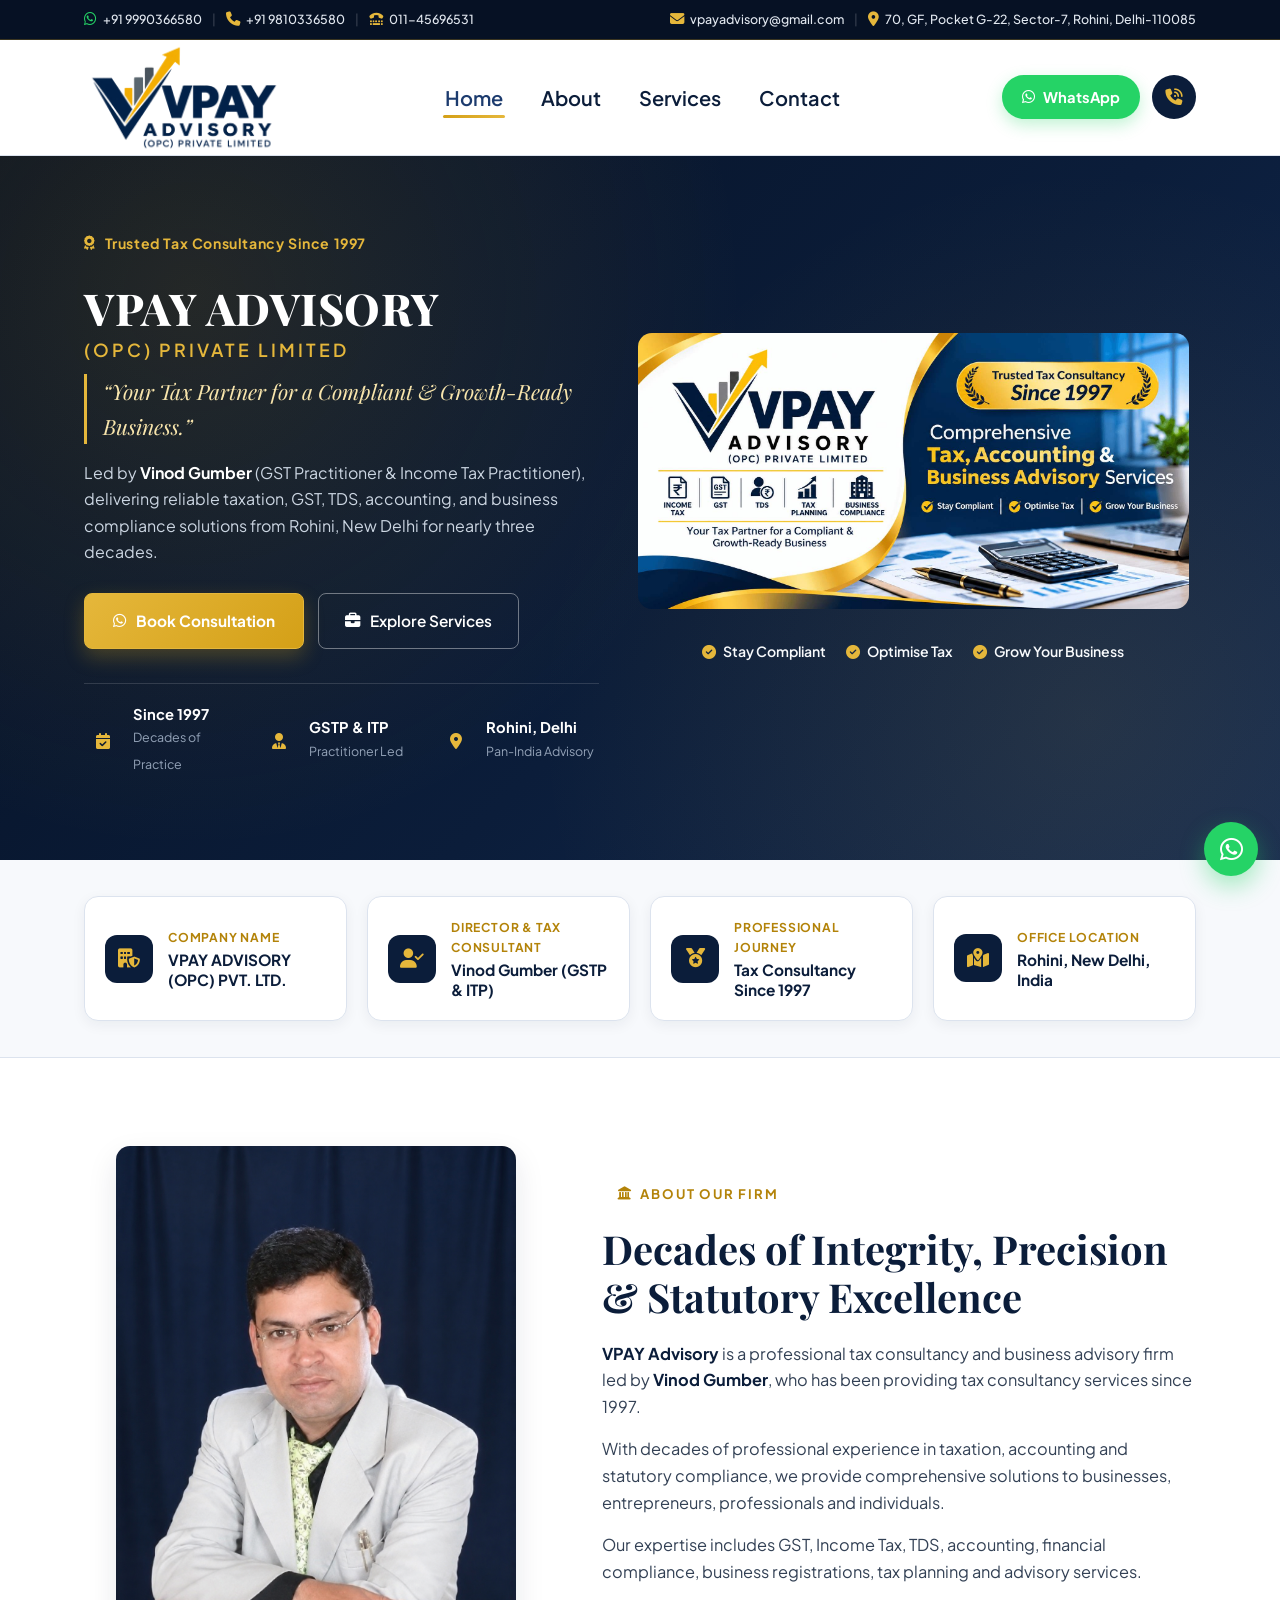
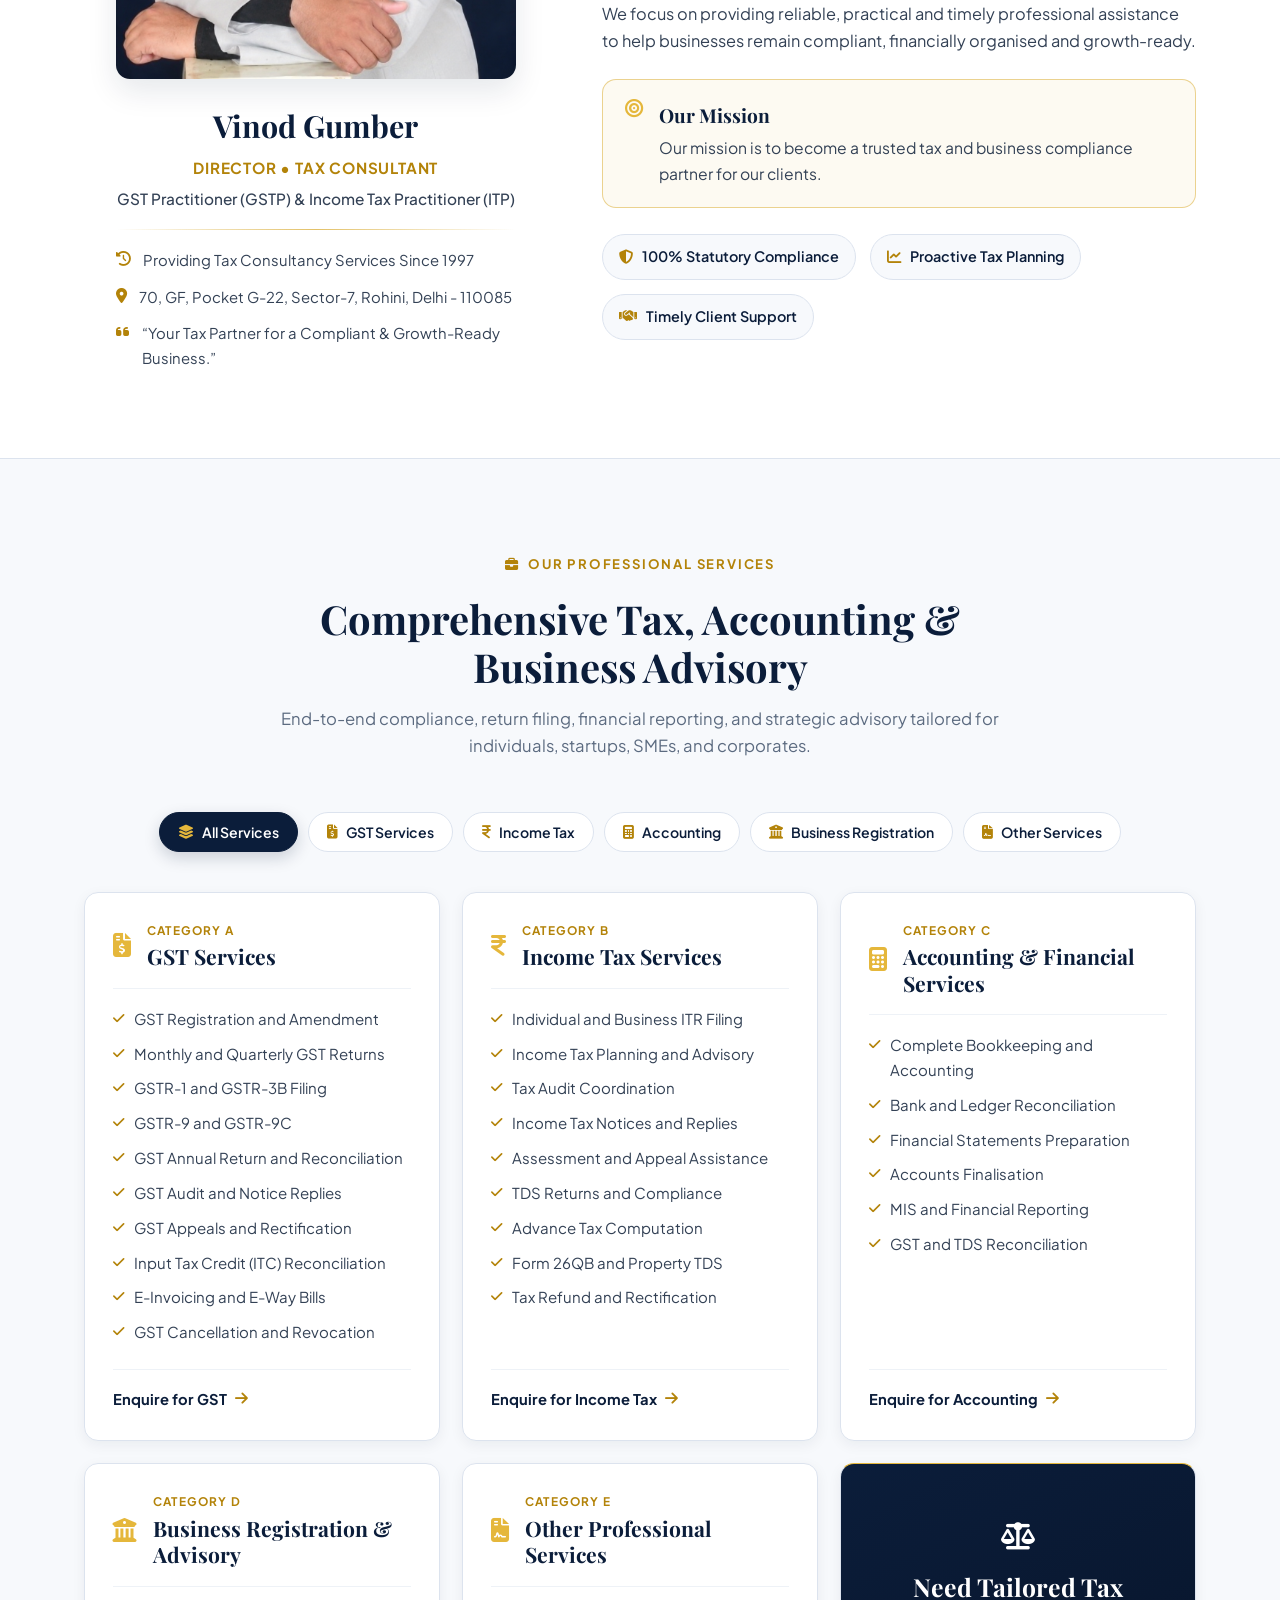
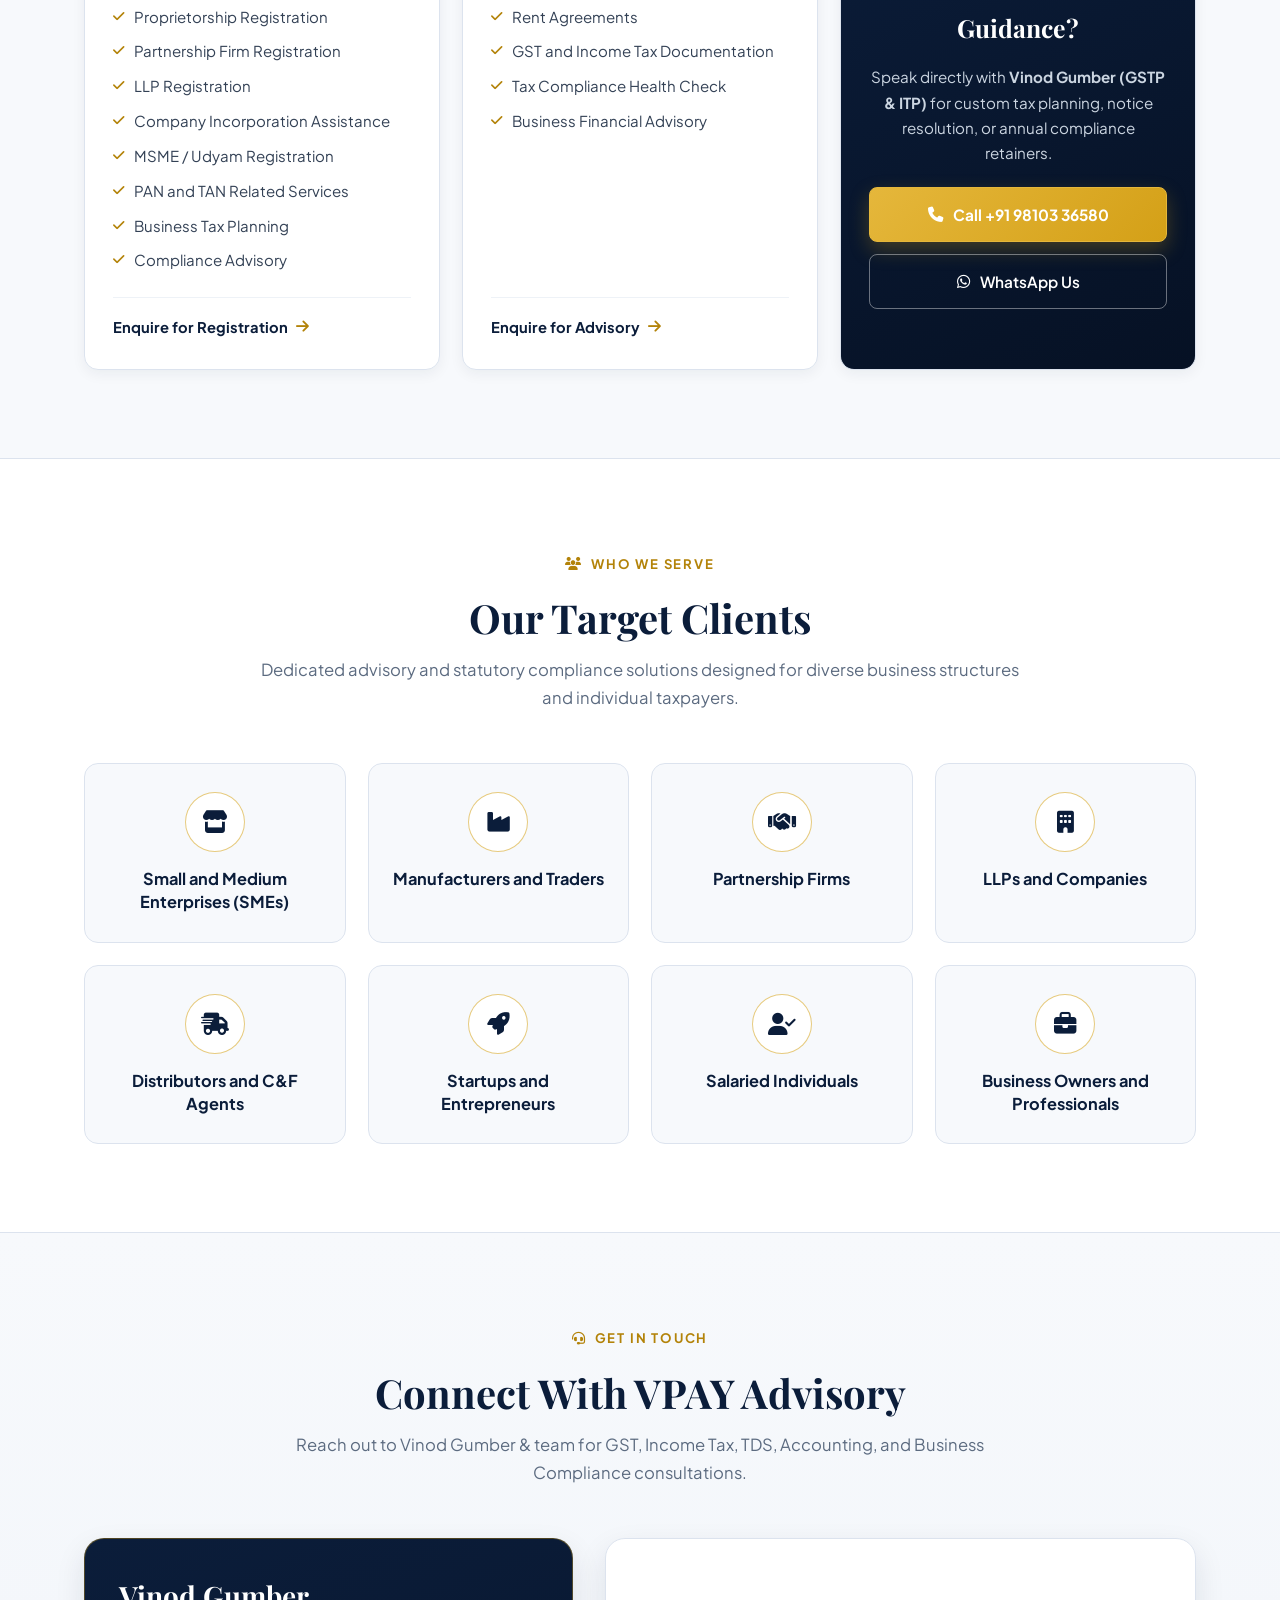
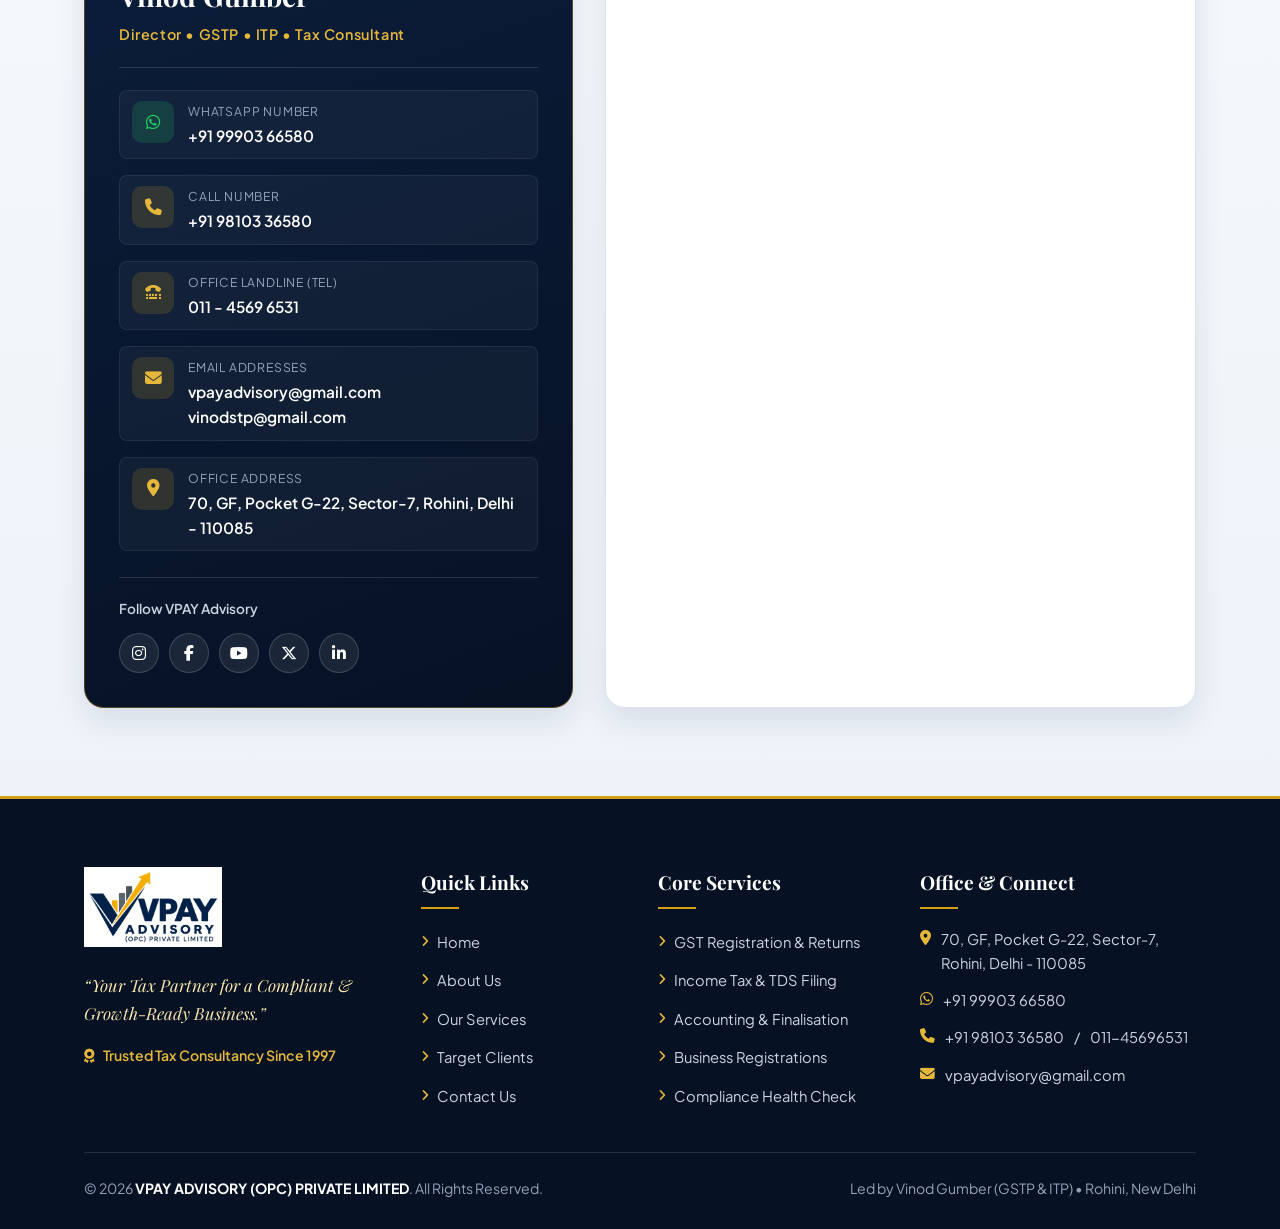
==== index.html @ 795fad79 "first commit" ====
<!DOCTYPE html>
<html lang="en">
<head>
    <meta charset="UTF-8">
    <meta name="viewport" content="width=device-width, initial-scale=1.0">
    <meta name="description" content="VPAY Advisory (OPC) Private Limited - Trusted Tax Consultancy Since 1997. Led by Vinod Gumber (GSTP & ITP) in Rohini, New Delhi. GST, Income Tax, TDS, Accounting & Business Advisory.">
    <title>VPAY Advisory (OPC) Private Limited | Trusted Tax Consultancy Since 1997</title>

    <!-- Google Fonts: Playfair Display (Classic Serif Headings) & Plus Jakarta Sans (Clean Corporate Body) -->
    <link rel="preconnect" href="https://fonts.googleapis.com">
    <link rel="preconnect" href="https://fonts.gstatic.com" crossorigin>
    <link href="https://fonts.googleapis.com/css2?family=Playfair+Display:ital,wght@0,600;0,700;0,800;1,600&family=Plus+Jakarta+Sans:wght@400;500;600;700;800&display=swap" rel="stylesheet">

    <!-- Font Awesome Icons -->
    <link rel="stylesheet" href="https://cdnjs.cloudflare.com/ajax/libs/font-awesome/6.5.2/css/all.min.css" crossorigin="anonymous" referrerpolicy="no-referrer" />

    <!-- Animate.css -->
    <link rel="stylesheet" href="https://cdnjs.cloudflare.com/ajax/libs/animate.css/4.1.1/animate.min.css" />

    <!-- Project Stylesheets -->
    <link rel="stylesheet" href="style/style.css">
    <link rel="stylesheet" href="style/responsive.css">
</head>
<body>

    <!-- ================= TOPBAR ================= -->
    <div class="topbar" id="top">
        <div class="container topbar-inner">
            <div class="topbar-left">
                <a href="https://wa.me/919990366580" target="_blank" rel="noopener noreferrer" class="topbar-link" title="WhatsApp Us">
                    <i class="fa-brands fa-whatsapp"></i>
                    <span>+91 9990366580</span>
                </a>
                <span class="topbar-sep">|</span>
                <a href="tel:+919810336580" class="topbar-link" title="Call Mobile">
                    <i class="fa-solid fa-phone"></i>
                    <span>+91 9810336580</span>
                </a>
                <span class="topbar-sep">|</span>
                <a href="tel:01145696531" class="topbar-link" title="Call Office Landline">
                    <i class="fa-solid fa-tty"></i>
                    <span>011-45696531</span>
                </a>
            </div>

            <div class="topbar-right">
                <a href="mailto:vpayadvisory@gmail.com" class="topbar-link" title="Email VPAY Advisory">
                    <i class="fa-solid fa-envelope"></i>
                    <span>vpayadvisory@gmail.com</span>
                </a>
                <span class="topbar-sep">|</span>
                <a href="mailto:vinodstp@gmail.com" class="topbar-link topbar-email-alt" title="Email Vinod Gumber">
                    <i class="fa-regular fa-envelope"></i>
                    <span>vinodstp@gmail.com</span>
                </a>
                <span class="topbar-sep topbar-loc-sep">|</span>
                <a href="https://maps.app.goo.gl/ZeMpQtfTUURZ7Gvc9" target="_blank" rel="noopener noreferrer" class="topbar-link topbar-location" title="View Office Location on Google Maps">
                    <i class="fa-solid fa-location-dot"></i>
                    <span>70, GF, Pocket G-22, Sector-7, Rohini, Delhi-110085</span>
                </a>
            </div>
        </div>
    </div>

    <!-- ================= NAVBAR ================= -->
    <header class="navbar-wrapper" id="navbar">
        <div class="container navbar-inner">
            <a href="index.html" class="brand-logo" aria-label="VPAY Advisory Home">
                <img src="assets/vpay-logo.png" alt="VPAY Advisory (OPC) Private Limited Logo">
            </a>

            <nav class="nav-menu" id="navMenu" aria-label="Primary Navigation">
                <ul class="nav-links">
                    <li><a href="index.html" class="nav-link active">Home</a></li>
                    <li><a href="about.html" class="nav-link">About</a></li>
                    <li><a href="services.html" class="nav-link">Services</a></li>
                    <li><a href="contact.html" class="nav-link">Contact</a></li>
                </ul>
                <div class="nav-mobile-actions">
                    <a href="https://wa.me/919990366580" target="_blank" rel="noopener noreferrer" class="btn-whatsapp">
                        <i class="fa-brands fa-whatsapp"></i>
                        <span>WhatsApp</span>
                    </a>
                    <a href="tel:+919810336580" class="btn-call-icon" aria-label="Call +91 9810336580" title="Call +91 9810336580">
                        <i class="fa-solid fa-phone-volume"></i>
                    </a>
                </div>
            </nav>

            <div class="nav-actions">
                <a href="https://wa.me/919990366580" target="_blank" rel="noopener noreferrer" class="btn-whatsapp">
                    <i class="fa-brands fa-whatsapp"></i>
                    <span>WhatsApp</span>
                </a>
                <a href="tel:+919810336580" class="btn-call-icon" aria-label="Call +91 9810336580" title="Call +91 9810336580">
                    <i class="fa-solid fa-phone-volume"></i>
                </a>
                <button class="hamburger" id="hamburgerBtn" aria-label="Toggle Menu" aria-expanded="false">
                    <i class="fa-solid fa-bars"></i>
                </button>
            </div>
        </div>
    </header>

    <main>
        <!-- ================= HERO & BANNER SECTION ================= -->
        <section class="hero-section" id="home">
            <div class="hero-bg-pattern"></div>
            <div class="container">
                <div class="hero-grid">
                    <div class="hero-content">
                        <div class="hero-badge animate__animated animate__fadeInUp">
                            <i class="fa-solid fa-award"></i>
                            <span>Trusted Tax Consultancy Since 1997</span>
                        </div>

                        <h1 class="hero-title animate__animated animate__fadeInUp">
                            VPAY ADVISORY
                            <span class="hero-subtitle-legal">(OPC) PRIVATE LIMITED</span>
                        </h1>

                        <p class="hero-tagline animate__animated animate__fadeInUp">
                            “Your Tax Partner for a Compliant &amp; Growth-Ready Business.”
                        </p>

                        <p class="hero-lead animate__animated animate__fadeInUp">
                            Led by <strong>Vinod Gumber</strong> (GST Practitioner &amp; Income Tax Practitioner), delivering reliable taxation, GST, TDS, accounting, and business compliance solutions from Rohini, New Delhi for nearly three decades.
                        </p>

                        <div class="hero-cta-group animate__animated animate__fadeInUp">
                            <a href="https://wa.me/919990366580?text=Hello%20VPAY%20Advisory,%20I%20would%20like%20a%20tax%20consultation." target="_blank" rel="noopener noreferrer" class="btn-primary-gold">
                                <i class="fa-brands fa-whatsapp"></i>
                                <span>Book Consultation</span>
                            </a>
                            <a href="#services" class="btn-outline-light">
                                <i class="fa-solid fa-briefcase"></i>
                                <span>Explore Services</span>
                            </a>
                        </div>

                        <div class="hero-highlights animate__animated animate__fadeInUp">
                            <div class="hero-highlight-item">
                                <i class="fa-solid fa-calendar-check"></i>
                                <div>
                                    <strong>Since 1997</strong>
                                    <span>Decades of Practice</span>
                                </div>
                            </div>
                            <div class="hero-highlight-item">
                                <i class="fa-solid fa-user-tie"></i>
                                <div>
                                    <strong>GSTP &amp; ITP</strong>
                                    <span>Practitioner Led</span>
                                </div>
                            </div>
                            <div class="hero-highlight-item">
                                <i class="fa-solid fa-location-dot"></i>
                                <div>
                                    <strong>Rohini, Delhi</strong>
                                    <span>Pan-India Advisory</span>
                                </div>
                            </div>
                        </div>
                    </div>

                    <div class="hero-banner-wrap animate__animated animate__fadeInUp">
                        <div class="banner-frame">
                            <img src="assets/vpay-banner.jpg" alt="VPAY Advisory (OPC) Private Limited - Trusted Tax Consultancy Since 1997 Banner" class="banner-img">
                        </div>
                        <div class="banner-caption-strip">
                            <span><i class="fa-solid fa-circle-check"></i> Stay Compliant</span>
                            <span><i class="fa-solid fa-circle-check"></i> Optimise Tax</span>
                            <span><i class="fa-solid fa-circle-check"></i> Grow Your Business</span>
                        </div>
                    </div>
                </div>
            </div>
        </section>

        <!-- ================= COMPANY PROFILE & TRUST STRIP ================= -->
        <section class="profile-strip-section">
            <div class="container">
                <div class="profile-strip-grid">
                    <div class="profile-stat-card animate__animated animate__fadeInUp">
                        <div class="stat-icon"><i class="fa-solid fa-building-shield"></i></div>
                        <div class="stat-info">
                            <span class="stat-label">Company Name</span>
                            <h3>VPAY ADVISORY (OPC) PVT. LTD.</h3>
                        </div>
                    </div>

                    <div class="profile-stat-card animate__animated animate__fadeInUp">
                        <div class="stat-icon"><i class="fa-solid fa-user-check"></i></div>
                        <div class="stat-info">
                            <span class="stat-label">Director &amp; Tax Consultant</span>
                            <h3>Vinod Gumber (GSTP &amp; ITP)</h3>
                        </div>
                    </div>

                    <div class="profile-stat-card animate__animated animate__fadeInUp">
                        <div class="stat-icon"><i class="fa-solid fa-medal"></i></div>
                        <div class="stat-info">
                            <span class="stat-label">Professional Journey</span>
                            <h3>Tax Consultancy Since 1997</h3>
                        </div>
                    </div>

                    <div class="profile-stat-card animate__animated animate__fadeInUp">
                        <div class="stat-icon"><i class="fa-solid fa-map-location-dot"></i></div>
                        <div class="stat-info">
                            <span class="stat-label">Office Location</span>
                            <h3>Rohini, New Delhi, India</h3>
                        </div>
                    </div>
                </div>
            </div>
        </section>

        <!-- ================= ABOUT US SECTION ================= -->
        <section class="about-section section-padding" id="about">
            <div class="container">
                <div class="about-grid">
                    <div class="about-visual-col">
                        <div class="director-showcase animate__animated animate__fadeInUp">
                            <div class="director-photo-wrap">
                                <img src="assets/ca.png" alt="Vinod Gumber - Director, GSTP &amp; ITP, VPAY Advisory" class="director-photo">
                            </div>

                            <div class="director-info-below">
                               
                                <h3>Vinod Gumber</h3>
                                <p class="director-role">Director &bull; Tax Consultant</p>
                                <p class="director-credentials">
                                    GST Practitioner (GSTP) &amp; Income Tax Practitioner (ITP)
                                </p>

                                <div class="director-divider"></div>

                                <ul class="director-meta-list">
                                    <li>
                                        <i class="fa-solid fa-clock-rotate-left"></i>
                                        <span>Providing Tax Consultancy Services Since 1997</span>
                                    </li>
                                    <li>
                                        <i class="fa-solid fa-location-dot"></i>
                                        <span>70, GF, Pocket G-22, Sector-7, Rohini, Delhi - 110085</span>
                                    </li>
                                    <li>
                                        <i class="fa-solid fa-quote-left"></i>
                                        <span>“Your Tax Partner for a Compliant &amp; Growth-Ready Business.”</span>
                                    </li>
                                </ul>
                            </div>
                        </div>
                    </div>

                    <div class="about-content-col">
                        <span class="section-eyebrow animate__animated animate__fadeInUp">
                            <i class="fa-solid fa-landmark"></i> About Our Firm
                        </span>
                        <h2 class="section-title animate__animated animate__fadeInUp">
                            Decades of Integrity, Precision &amp; Statutory Excellence
                        </h2>

                        <p class="about-paragraph animate__animated animate__fadeInUp">
                            <strong>VPAY Advisory</strong> is a professional tax consultancy and business advisory firm led by <strong>Vinod Gumber</strong>, who has been providing tax consultancy services since 1997.
                        </p>
                        <p class="about-paragraph animate__animated animate__fadeInUp">
                            With decades of professional experience in taxation, accounting and statutory compliance, we provide comprehensive solutions to businesses, entrepreneurs, professionals and individuals.
                        </p>
                        <p class="about-paragraph animate__animated animate__fadeInUp">
                            Our expertise includes GST, Income Tax, TDS, accounting, financial compliance, business registrations, tax planning and advisory services.
                        </p>
                        <p class="about-paragraph animate__animated animate__fadeInUp">
                            We focus on providing reliable, practical and timely professional assistance to help businesses remain compliant, financially organised and growth-ready.
                        </p>

                        <div class="mission-box animate__animated animate__fadeInUp">
                            <div class="mission-icon">
                                <i class="fa-solid fa-bullseye"></i>
                            </div>
                            <div>
                                <h4>Our Mission</h4>
                                <p>Our mission is to become a trusted tax and business compliance partner for our clients.</p>
                            </div>
                        </div>

                        <div class="about-pillars">
                            <div class="pillar-item animate__animated animate__fadeInUp">
                                <i class="fa-solid fa-shield-halved"></i>
                                <span>100% Statutory Compliance</span>
                            </div>
                            <div class="pillar-item animate__animated animate__fadeInUp">
                                <i class="fa-solid fa-chart-line"></i>
                                <span>Proactive Tax Planning</span>
                            </div>
                            <div class="pillar-item animate__animated animate__fadeInUp">
                                <i class="fa-solid fa-handshake"></i>
                                <span>Timely Client Support</span>
                            </div>
                        </div>
                    </div>
                </div>
            </div>
        </section>

        <!-- ================= SERVICES SECTION ================= -->
        <section class="services-section section-padding" id="services">
            <div class="container">
                <div class="section-header text-center">
                    <span class="section-eyebrow animate__animated animate__fadeInUp">
                        <i class="fa-solid fa-briefcase"></i> Our Professional Services
                    </span>
                    <h2 class="section-title animate__animated animate__fadeInUp">
                        Comprehensive Tax, Accounting &amp; Business Advisory
                    </h2>
                    <p class="section-desc animate__animated animate__fadeInUp">
                        End-to-end compliance, return filing, financial reporting, and strategic advisory tailored for individuals, startups, SMEs, and corporates.
                    </p>
                </div>

                <!-- Interactive Filter Tabs -->
                <div class="service-filters animate__animated animate__fadeInUp" role="tablist" aria-label="Filter Services">
                    <button class="filter-btn active" data-filter="all" type="button">
                        <i class="fa-solid fa-layer-group"></i> All Services
                    </button>
                    <button class="filter-btn" data-filter="gst" type="button">
                        <i class="fa-solid fa-file-invoice-dollar"></i> GST Services
                    </button>
                    <button class="filter-btn" data-filter="income-tax" type="button">
                        <i class="fa-solid fa-indian-rupee-sign"></i> Income Tax
                    </button>
                    <button class="filter-btn" data-filter="accounting" type="button">
                        <i class="fa-solid fa-calculator"></i> Accounting
                    </button>
                    <button class="filter-btn" data-filter="registration" type="button">
                        <i class="fa-solid fa-building-columns"></i> Business Registration
                    </button>
                    <button class="filter-btn" data-filter="other" type="button">
                        <i class="fa-solid fa-file-contract"></i> Other Services
                    </button>
                </div>

                <div class="services-grid">
                    <!-- A. GST SERVICES -->
                    <article class="service-card animate__animated animate__fadeInUp" data-category="gst">
                        <div class="service-card-header">
                            <div class="service-logo-badge">
                                <i class="fa-solid fa-file-invoice-dollar"></i>
                            </div>
                            <div class="service-heading-group">
                                <span class="service-code">Category A</span>
                                <h3>GST Services</h3>
                            </div>
                        </div>
                        <ul class="service-list">
                            <li><i class="fa-solid fa-check"></i> GST Registration and Amendment</li>
                            <li><i class="fa-solid fa-check"></i> Monthly and Quarterly GST Returns</li>
                            <li><i class="fa-solid fa-check"></i> GSTR-1 and GSTR-3B Filing</li>
                            <li><i class="fa-solid fa-check"></i> GSTR-9 and GSTR-9C</li>
                            <li><i class="fa-solid fa-check"></i> GST Annual Return and Reconciliation</li>
                            <li><i class="fa-solid fa-check"></i> GST Audit and Notice Replies</li>
                            <li><i class="fa-solid fa-check"></i> GST Appeals and Rectification</li>
                            <li><i class="fa-solid fa-check"></i> Input Tax Credit (ITC) Reconciliation</li>
                            <li><i class="fa-solid fa-check"></i> E-Invoicing and E-Way Bills</li>
                            <li><i class="fa-solid fa-check"></i> GST Cancellation and Revocation</li>
                        </ul>
                        <div class="service-card-footer">
                            <a href="https://wa.me/919990366580?text=Hello%20VPAY%20Advisory,%20I%20need%20assistance%20with%20GST%20Services." target="_blank" rel="noopener noreferrer" class="service-cta">
                                <span>Enquire for GST</span>
                                <i class="fa-solid fa-arrow-right"></i>
                            </a>
                        </div>
                    </article>

                    <!-- B. INCOME TAX SERVICES -->
                    <article class="service-card animate__animated animate__fadeInUp" data-category="income-tax">
                        <div class="service-card-header">
                            <div class="service-logo-badge">
                                <i class="fa-solid fa-indian-rupee-sign"></i>
                            </div>
                            <div class="service-heading-group">
                                <span class="service-code">Category B</span>
                                <h3>Income Tax Services</h3>
                            </div>
                        </div>
                        <ul class="service-list">
                            <li><i class="fa-solid fa-check"></i> Individual and Business ITR Filing</li>
                            <li><i class="fa-solid fa-check"></i> Income Tax Planning and Advisory</li>
                            <li><i class="fa-solid fa-check"></i> Tax Audit Coordination</li>
                            <li><i class="fa-solid fa-check"></i> Income Tax Notices and Replies</li>
                            <li><i class="fa-solid fa-check"></i> Assessment and Appeal Assistance</li>
                            <li><i class="fa-solid fa-check"></i> TDS Returns and Compliance</li>
                            <li><i class="fa-solid fa-check"></i> Advance Tax Computation</li>
                            <li><i class="fa-solid fa-check"></i> Form 26QB and Property TDS</li>
                            <li><i class="fa-solid fa-check"></i> Tax Refund and Rectification</li>
                        </ul>
                        <div class="service-card-footer">
                            <a href="https://wa.me/919990366580?text=Hello%20VPAY%20Advisory,%20I%20need%20assistance%20with%20Income%20Tax%20Services." target="_blank" rel="noopener noreferrer" class="service-cta">
                                <span>Enquire for Income Tax</span>
                                <i class="fa-solid fa-arrow-right"></i>
                            </a>
                        </div>
                    </article>

                    <!-- C. ACCOUNTING & FINANCIAL SERVICES -->
                    <article class="service-card animate__animated animate__fadeInUp" data-category="accounting">
                        <div class="service-card-header">
                            <div class="service-logo-badge">
                                <i class="fa-solid fa-calculator"></i>
                            </div>
                            <div class="service-heading-group">
                                <span class="service-code">Category C</span>
                                <h3>Accounting &amp; Financial Services</h3>
                            </div>
                        </div>
                        <ul class="service-list">
                            <li><i class="fa-solid fa-check"></i> Complete Bookkeeping and Accounting</li>
                            <li><i class="fa-solid fa-check"></i> Bank and Ledger Reconciliation</li>
                            <li><i class="fa-solid fa-check"></i> Financial Statements Preparation</li>
                            <li><i class="fa-solid fa-check"></i> Accounts Finalisation</li>
                            <li><i class="fa-solid fa-check"></i> MIS and Financial Reporting</li>
                            <li><i class="fa-solid fa-check"></i> GST and TDS Reconciliation</li>
                        </ul>
                        <div class="service-card-footer">
                            <a href="https://wa.me/919990366580?text=Hello%20VPAY%20Advisory,%20I%20need%20assistance%20with%20Accounting%20and%20Financial%20Services." target="_blank" rel="noopener noreferrer" class="service-cta">
                                <span>Enquire for Accounting</span>
                                <i class="fa-solid fa-arrow-right"></i>
                            </a>
                        </div>
                    </article>

                    <!-- D. BUSINESS REGISTRATION & ADVISORY -->
                    <article class="service-card animate__animated animate__fadeInUp" data-category="registration">
                        <div class="service-card-header">
                            <div class="service-logo-badge">
                                <i class="fa-solid fa-building-columns"></i>
                            </div>
                            <div class="service-heading-group">
                                <span class="service-code">Category D</span>
                                <h3>Business Registration &amp; Advisory</h3>
                            </div>
                        </div>
                        <ul class="service-list">
                            <li><i class="fa-solid fa-check"></i> Proprietorship Registration</li>
                            <li><i class="fa-solid fa-check"></i> Partnership Firm Registration</li>
                            <li><i class="fa-solid fa-check"></i> LLP Registration</li>
                            <li><i class="fa-solid fa-check"></i> Company Incorporation Assistance</li>
                            <li><i class="fa-solid fa-check"></i> MSME / Udyam Registration</li>
                            <li><i class="fa-solid fa-check"></i> PAN and TAN Related Services</li>
                            <li><i class="fa-solid fa-check"></i> Business Tax Planning</li>
                            <li><i class="fa-solid fa-check"></i> Compliance Advisory</li>
                        </ul>
                        <div class="service-card-footer">
                            <a href="https://wa.me/919990366580?text=Hello%20VPAY%20Advisory,%20I%20need%20assistance%20with%20Business%20Registration." target="_blank" rel="noopener noreferrer" class="service-cta">
                                <span>Enquire for Registration</span>
                                <i class="fa-solid fa-arrow-right"></i>
                            </a>
                        </div>
                    </article>

                    <!-- E. OTHER PROFESSIONAL SERVICES -->
                    <article class="service-card animate__animated animate__fadeInUp" data-category="other">
                        <div class="service-card-header">
                            <div class="service-logo-badge">
                                <i class="fa-solid fa-file-contract"></i>
                            </div>
                            <div class="service-heading-group">
                                <span class="service-code">Category E</span>
                                <h3>Other Professional Services</h3>
                            </div>
                        </div>
                        <ul class="service-list">
                            <li><i class="fa-solid fa-check"></i> Rent Agreements</li>
                            <li><i class="fa-solid fa-check"></i> GST and Income Tax Documentation</li>
                            <li><i class="fa-solid fa-check"></i> Tax Compliance Health Check</li>
                            <li><i class="fa-solid fa-check"></i> Business Financial Advisory</li>
                        </ul>
                        <div class="service-card-footer">
                            <a href="https://wa.me/919990366580?text=Hello%20VPAY%20Advisory,%20I%20need%20assistance%20with%20Professional%20Advisory%20Services." target="_blank" rel="noopener noreferrer" class="service-cta">
                                <span>Enquire for Advisory</span>
                                <i class="fa-solid fa-arrow-right"></i>
                            </a>
                        </div>
                    </article>

                    <!-- QUICK CONSULTATION CALLOUT CARD -->
                    <article class="service-card service-cta-card animate__animated animate__fadeInUp" data-category="all-always">
                        <div class="service-cta-inner">
                            <div class="service-logo-badge gold-badge">
                                <i class="fa-solid fa-scale-balanced"></i>
                            </div>
                            <h3>Need Tailored Tax Guidance?</h3>
                            <p>
                                Speak directly with <strong>Vinod Gumber (GSTP &amp; ITP)</strong> for custom tax planning, notice resolution, or annual compliance retainers.
                            </p>
                            <div class="cta-card-actions">
                                <a href="tel:+919810336580" class="btn-primary-gold">
                                    <i class="fa-solid fa-phone"></i>
                                    <span>Call +91 98103 36580</span>
                                </a>
                                <a href="https://wa.me/919990366580" target="_blank" rel="noopener noreferrer" class="btn-outline-light">
                                    <i class="fa-brands fa-whatsapp"></i>
                                    <span>WhatsApp Us</span>
                                </a>
                            </div>
                        </div>
                    </article>
                </div>
            </div>
        </section>

        <!-- ================= TARGET CLIENTS SECTION ================= -->
        <section class="clients-section section-padding" id="clients">
            <div class="container">
                <div class="section-header text-center">
                    <span class="section-eyebrow animate__animated animate__fadeInUp">
                        <i class="fa-solid fa-users"></i> Who We Serve
                    </span>
                    <h2 class="section-title animate__animated animate__fadeInUp">
                        Our Target Clients
                    </h2>
                    <p class="section-desc animate__animated animate__fadeInUp">
                        Dedicated advisory and statutory compliance solutions designed for diverse business structures and individual taxpayers.
                    </p>
                </div>

                <div class="clients-grid">
                    <div class="client-card animate__animated animate__fadeInUp">
                        <div class="client-icon"><i class="fa-solid fa-store"></i></div>
                        <h3>Small and Medium Enterprises (SMEs)</h3>
                    </div>

                    <div class="client-card animate__animated animate__fadeInUp">
                        <div class="client-icon"><i class="fa-solid fa-industry"></i></div>
                        <h3>Manufacturers and Traders</h3>
                    </div>

                    <div class="client-card animate__animated animate__fadeInUp">
                        <div class="client-icon"><i class="fa-solid fa-handshake"></i></div>
                        <h3>Partnership Firms</h3>
                    </div>

                    <div class="client-card animate__animated animate__fadeInUp">
                        <div class="client-icon"><i class="fa-solid fa-building"></i></div>
                        <h3>LLPs and Companies</h3>
                    </div>

                    <div class="client-card animate__animated animate__fadeInUp">
                        <div class="client-icon"><i class="fa-solid fa-truck-fast"></i></div>
                        <h3>Distributors and C&amp;F Agents</h3>
                    </div>

                    <div class="client-card animate__animated animate__fadeInUp">
                        <div class="client-icon"><i class="fa-solid fa-rocket"></i></div>
                        <h3>Startups and Entrepreneurs</h3>
                    </div>

                    <div class="client-card animate__animated animate__fadeInUp">
                        <div class="client-icon"><i class="fa-solid fa-user-check"></i></div>
                        <h3>Salaried Individuals</h3>
                    </div>

                    <div class="client-card animate__animated animate__fadeInUp">
                        <div class="client-icon"><i class="fa-solid fa-briefcase"></i></div>
                        <h3>Business Owners and Professionals</h3>
                    </div>
                </div>
            </div>
        </section>

        <!-- ================= CONTACT SECTION ================= -->
        <section class="contact-section section-padding" id="contact">
            <div class="container">
                <div class="section-header text-center">
                    <span class="section-eyebrow animate__animated animate__fadeInUp">
                        <i class="fa-solid fa-headset"></i> Get In Touch
                    </span>
                    <h2 class="section-title animate__animated animate__fadeInUp">
                        Connect With VPAY Advisory
                    </h2>
                    <p class="section-desc animate__animated animate__fadeInUp">
                        Reach out to Vinod Gumber &amp; team for GST, Income Tax, TDS, Accounting, and Business Compliance consultations.
                    </p>
                </div>

                <div class="contact-grid">
                    <!-- Contact Details Card (Left: All Details & Socials) -->
                    <div class="contact-info-card animate__animated animate__fadeInUp">
                        <div>
                            <div class="contact-card-head">
                                <h3>Vinod Gumber</h3>
                                <p>Director &bull; GSTP &bull; ITP &bull; Tax Consultant</p>
                            </div>

                            <div class="contact-items-list">
                                <a href="https://wa.me/919990366580" target="_blank" rel="noopener noreferrer" class="contact-item">
                                    <span class="contact-icon whatsapp-ic"><i class="fa-brands fa-whatsapp"></i></span>
                                    <div>
                                        <span class="contact-label">WhatsApp Number</span>
                                        <strong>+91 99903 66580</strong>
                                    </div>
                                </a>

                                <a href="tel:+919810336580" class="contact-item">
                                    <span class="contact-icon"><i class="fa-solid fa-phone"></i></span>
                                    <div>
                                        <span class="contact-label">Call Number</span>
                                        <strong>+91 98103 36580</strong>
                                    </div>
                                </a>

                                <a href="tel:01145696531" class="contact-item">
                                    <span class="contact-icon"><i class="fa-solid fa-tty"></i></span>
                                    <div>
                                        <span class="contact-label">Office Landline (Tel)</span>
                                        <strong>011 - 4569 6531</strong>
                                    </div>
                                </a>

                                <div class="contact-item contact-item-emails">
                                    <span class="contact-icon"><i class="fa-solid fa-envelope"></i></span>
                                    <div>
                                        <span class="contact-label">Email Addresses</span>
                                        <a href="mailto:vpayadvisory@gmail.com" class="contact-sub-link">vpayadvisory@gmail.com</a>
                                        <a href="mailto:vinodstp@gmail.com" class="contact-sub-link">vinodstp@gmail.com</a>
                                    </div>
                                </div>

                                <a href="https://maps.app.goo.gl/ZeMpQtfTUURZ7Gvc9" target="_blank" rel="noopener noreferrer" class="contact-item">
                                    <span class="contact-icon"><i class="fa-solid fa-location-dot"></i></span>
                                    <div>
                                        <span class="contact-label">Office Address</span>
                                        <strong>70, GF, Pocket G-22, Sector-7, Rohini, Delhi - 110085</strong>
                                    </div>
                                </a>
                            </div>
                        </div>

                        <div class="contact-socials">
                            <span class="socials-heading">Follow VPAY Advisory</span>
                            <div class="social-links-row">
                                <a href="https://www.instagram.com/vpayadvisory/" target="_blank" rel="noopener noreferrer" aria-label="Instagram @vpayadvisory" title="Instagram: @vpayadvisory">
                                    <i class="fa-brands fa-instagram"></i>
                                </a>
                                <a href="https://www.facebook.com/search/top?q=VPAY%20Advisory" target="_blank" rel="noopener noreferrer" aria-label="Facebook VPAY Advisory" title="Facebook: VPAY Advisory">
                                    <i class="fa-brands fa-facebook-f"></i>
                                </a>
                                <a href="https://www.youtube.com/@vpayadvisory" target="_blank" rel="noopener noreferrer" aria-label="YouTube @vpayadvisory" title="YouTube: @vpayadvisory">
                                    <i class="fa-brands fa-youtube"></i>
                                </a>
                                <a href="https://x.com/search?q=VPAY%20Advisory" target="_blank" rel="noopener noreferrer" aria-label="X VPAY Advisory" title="X: VPAY Advisory">
                                    <i class="fa-brands fa-x-twitter"></i>
                                </a>
                                <a href="https://www.linkedin.com/search/results/all/?keywords=VPAY%20Advisory" target="_blank" rel="noopener noreferrer" aria-label="LinkedIn VPAY Advisory" title="LinkedIn: VPAY Advisory">
                                    <i class="fa-brands fa-linkedin-in"></i>
                                </a>
                            </div>
                        </div>
                    </div>

                    <!-- Office Location Map (Right Side) -->
                    <div class="contact-map-card animate__animated animate__fadeInUp">
                        <iframe src="https://www.google.com/maps/embed?pb=!1m14!1m8!1m3!1d9031.103791756686!2d77.1140414!3d28.7064295!3m2!1i1024!2i768!4f13.1!3m3!1m2!1s0x390d016cbf685877%3A0xd02478d4afbaf287!2sVPAY%20Advisory%20(OPC)%20Private%20Limited!5e1!3m2!1sen!2sin!4v1794463722524!5m2!1sen!2sin" width="600" height="450" style="border:0;" allowfullscreen="" loading="lazy" referrerpolicy="strict-origin-when-cross-origin" title="VPAY Advisory (OPC) Private Limited Office Map"></iframe>
                    </div>
                </div>
            </div>
        </section>
    </main>

    <!-- ================= FOOTER ================= -->
    <footer class="footer">
        <div class="container">
            <div class="footer-grid">
                <div class="footer-brand">
                    <div class="footer-logo-box">
                        <img src="assets/vpay-logo.png" alt="VPAY Advisory Logo">
                    </div>
                    <p class="footer-tagline">
                        “Your Tax Partner for a Compliant &amp; Growth-Ready Business.”
                    </p>
                    <p class="footer-trust">
                        <i class="fa-solid fa-award"></i> Trusted Tax Consultancy Since 1997
                    </p>
                </div>

                <div class="footer-col">
                    <h4>Quick Links</h4>
                    <ul class="footer-links">
                        <li><a href="index.html"><i class="fa-solid fa-angle-right"></i> Home</a></li>
                        <li><a href="about.html"><i class="fa-solid fa-angle-right"></i> About Us</a></li>
                        <li><a href="services.html"><i class="fa-solid fa-angle-right"></i> Our Services</a></li>
                        <li><a href="index.html#clients"><i class="fa-solid fa-angle-right"></i> Target Clients</a></li>
                        <li><a href="contact.html"><i class="fa-solid fa-angle-right"></i> Contact Us</a></li>
                    </ul>
                </div>

                <div class="footer-col">
                    <h4>Core Services</h4>
                    <ul class="footer-links">
                        <li><a href="services.html"><i class="fa-solid fa-angle-right"></i> GST Registration &amp; Returns</a></li>
                        <li><a href="services.html"><i class="fa-solid fa-angle-right"></i> Income Tax &amp; TDS Filing</a></li>
                        <li><a href="services.html"><i class="fa-solid fa-angle-right"></i> Accounting &amp; Finalisation</a></li>
                        <li><a href="services.html"><i class="fa-solid fa-angle-right"></i> Business Registrations</a></li>
                        <li><a href="services.html"><i class="fa-solid fa-angle-right"></i> Compliance Health Check</a></li>
                    </ul>
                </div>

                <div class="footer-col">
                    <h4>Office &amp; Connect</h4>
                    <ul class="footer-contact-list">
                        <li>
                            <i class="fa-solid fa-location-dot"></i>
                            <a href="https://www.google.com/maps/search/?api=1&query=70,+GF,+Pocket+G-22,+Sector-7,+Rohini,+Delhi-110085" target="_blank" rel="noopener noreferrer">
                                70, GF, Pocket G-22, Sector-7, Rohini, Delhi - 110085
                            </a>
                        </li>
                        <li>
                            <i class="fa-brands fa-whatsapp"></i>
                            <a href="https://wa.me/919990366580" target="_blank" rel="noopener noreferrer">+91 99903 66580</a>
                        </li>
                        <li>
                            <i class="fa-solid fa-phone"></i>
                            <a href="tel:+919810336580">+91 98103 36580</a> / <a href="tel:01145696531">011-45696531</a>
                        </li>
                        <li>
                            <i class="fa-solid fa-envelope"></i>
                            <a href="mailto:vpayadvisory@gmail.com">vpayadvisory@gmail.com</a>
                        </li>
                    </ul>
                </div>
            </div>

            <div class="footer-bottom">
                <p>&copy; <span id="currentYear">2026</span> <strong>VPAY ADVISORY (OPC) PRIVATE LIMITED</strong>. All Rights Reserved.</p>
                <p class="footer-director">Led by Vinod Gumber (GSTP &amp; ITP) &bull; Rohini, New Delhi</p>
            </div>
        </div>
    </footer>

    <!-- Back to Top & Floating WhatsApp -->
    <a href="https://wa.me/919990366580" target="_blank" rel="noopener noreferrer" class="floating-whatsapp" aria-label="Chat on WhatsApp" title="Chat on WhatsApp">
        <i class="fa-brands fa-whatsapp"></i>
    </a>
    <button id="backToTop" class="back-to-top" aria-label="Back to Top" title="Back to Top">
        <i class="fa-solid fa-chevron-up"></i>
    </button>

    <script src="script/script.js"></script>
</body>
</html>
---- style/style.css ----
/* ==========================================================================
   VPAY ADVISORY (OPC) PRIVATE LIMITED - MAIN STYLESHEET
   Palette: Dark Navy Blue, Gold, White
   Style: Classic, Elegant, Premium, Clean & Professional
   ========================================================================== */

:root {
    --navy-950: #061124;
    --navy-900: #0b1d3a;
    --navy-800: #122a52;
    --navy-700: #1c3b6e;
    --gold-500: #d4a017;
    --gold-400: #e5b73b;
    --gold-600: #b38309;
    --gold-100: #fbf4e0;
    --gold-50: #fdfaf2;
    --white: #ffffff;
    --off-white: #f7f9fc;
    --slate-100: #eef2f7;
    --slate-200: #dce3ee;
    --slate-500: #5c6b80;
    --slate-700: #334155;
    --text-dark: #0f172a;
    --whatsapp: #25d366;
    --whatsapp-dark: #1ebe57;

    --font-heading: 'Playfair Display', Georgia, serif;
    --font-body: 'Plus Jakarta Sans', -apple-system, BlinkMacSystemFont, 'Segoe UI', sans-serif;

    --shadow-sm: 0 4px 14px rgba(11, 29, 58, 0.06);
    --shadow-md: 0 12px 30px rgba(11, 29, 58, 0.1);
    --shadow-lg: 0 20px 50px rgba(6, 17, 36, 0.22);
    --radius-sm: 8px;
    --radius-md: 14px;
    --radius-lg: 20px;
    --transition: all 0.3s cubic-bezier(0.25, 0.8, 0.25, 1);
}

/* Reset & Base */
*,
*::before,
*::after {
    box-sizing: border-box;
    margin: 0;
    padding: 0;
}

html {
    scroll-behavior: smooth;
    font-size: 16px;
}

body {
    font-family: var(--font-body);
    color: var(--text-dark);
    background-color: var(--white);
    line-height: 1.65;
    overflow-x: hidden;
    -webkit-font-smoothing: antialiased;
}
::-webkit-scrollbar {
    width: 3.5px;
}

::-webkit-scrollbar-track {
    background: #ffffff;
}

::-webkit-scrollbar-thumb {
    background: #061124;
    border-radius: 10px;
}

::-webkit-scrollbar-thumb:hover {
    background: #061124de;
}
img {
    max-width: 100%;
    height: auto;
    display: block;
}

a {
    color: inherit;
    text-decoration: none;
    transition: var(--transition);
}

ul {
    list-style: none;
}

.container {
    width: 100%;
    max-width: 1320px;
    margin: 0 auto;
    padding: 0 24px;
}

.section-padding {
    padding: 88px 0;
}

.text-center {
    text-align: center;
}

/* Scroll Reveal Helper (used with Animate.css animate__fadeInUp) */
.reveal-pending {
    opacity: 0;
}

/* Shared Section Typography */
.section-header {
    max-width: 760px;
    margin: 0 auto 52px;
}

.section-eyebrow {
    display: inline-flex;
    align-items: center;
    gap: 8px;
    font-size: 0.82rem;
    font-weight: 700;
    text-transform: uppercase;
    letter-spacing: 1.8px;
    color: var(--gold-600);
    /* background-color: var(--gold-100); */
    /* border: 1px solid rgba(212, 160, 23, 0.35); */
    padding: 6px 16px;
    border-radius: 50px;
    margin-bottom: 14px;
}

.section-title {
    font-family: var(--font-heading);
    font-size: 2.5rem;
    font-weight: 700;
    color: var(--navy-900);
    line-height: 1.2;
    margin-bottom: 14px;
}

.section-desc {
    color: var(--slate-500);
    font-size: 1.04rem;
}

/* Buttons */
.btn-primary-gold {
    display: inline-flex;
    align-items: center;
    justify-content: center;
    gap: 10px;
    background: linear-gradient(135deg, var(--gold-400), var(--gold-500));
    color: #fff;
    font-weight: 700;
    font-size: 0.96rem;
    padding: 14px 28px;
    border-radius: var(--radius-sm);
    border: 1px solid var(--gold-400);
    box-shadow: 0 8px 20px rgba(212, 160, 23, 0.28);
    cursor: pointer;
    transition: var(--transition);
}

.btn-primary-gold:hover {
    background: linear-gradient(135deg, #f0c54d, var(--gold-400));
    transform: translateY(-2px);
    box-shadow: 0 12px 26px rgba(212, 160, 23, 0.38);
}

.btn-outline-light {
    display: inline-flex;
    align-items: center;
    justify-content: center;
    gap: 10px;
    background: transparent;
    color: var(--white);
    font-weight: 600;
    font-size: 0.96rem;
    padding: 14px 26px;
    border-radius: var(--radius-sm);
    border: 1.5px solid rgba(255, 255, 255, 0.4);
    cursor: pointer;
    transition: var(--transition);
}

.btn-outline-light:hover {
    border-color: var(--gold-400);
    color: var(--gold-400);
    background: rgba(255, 255, 255, 0.06);
    transform: translateY(-2px);
}

.btn-navy-outline {
    display: inline-flex;
    align-items: center;
    justify-content: center;
    gap: 10px;
    background: transparent;
    color: var(--navy-900);
    font-weight: 700;
    font-size: 0.96rem;
    padding: 14px 24px;
    border-radius: var(--radius-sm);
    border: 1.5px solid var(--navy-900);
    cursor: pointer;
    transition: var(--transition);
}

.btn-navy-outline:hover {
    background: var(--navy-900);
    color: var(--white);
}

/* ==========================================================================
   1. TOPBAR
   ========================================================================== */
.topbar {
    background-color: var(--navy-950);
    color: #e2e8f0;
    font-size: 0.83rem;
    border-bottom: 1px solid rgba(212, 160, 23, 0.25);
    padding: 9px 0;
}

.topbar-inner {
    display: flex;
    align-items: center;
    justify-content: space-between;
    gap: 16px;
    flex-wrap: wrap;
}

.topbar-left,
.topbar-right {
    display: flex;
    align-items: center;
    flex-wrap: wrap;
    gap: 10px;
}

.topbar-link {
    display: inline-flex;
    align-items: center;
    gap: 6px;
    color: #e2e8f0;
    font-weight: 500;
}

.topbar-link i {
    color: var(--gold-400);
    font-size: 0.9rem;
}

.topbar-link .fa-whatsapp {
    color: var(--whatsapp);
}

.topbar-link:hover {
    color: var(--gold-400);
}

.topbar-sep {
    color: rgba(255, 255, 255, 0.22);
    user-select: none;
}

/* ==========================================================================
   2. NAVBAR
   ========================================================================== */
.navbar-wrapper {
    position: sticky;
    top: 0;
    z-index: 1000;
    background-color: rgba(255, 255, 255, 0.97);
    backdrop-filter: blur(10px);
    border-bottom: 1px solid var(--slate-200);
    transition: var(--transition);
}

.navbar-wrapper.scrolled {
    box-shadow: 0 8px 24px rgba(11, 29, 58, 0.1);
}

.navbar-inner {
    display: flex;
    align-items: center;
    justify-content: space-between;
    /* height: 82px; */
    gap: 24px;
}

.brand-logo img {
    height: 115px;
    width: auto;
    object-fit: contain;
}

.nav-menu {
    display: flex;
    align-items: center;
}

.nav-links {
    display: flex;
    align-items: center;
    gap: 34px;
}

.nav-link {
    position: relative;
    font-weight: 600;
    font-size: 20px;
    color: var(--navy-900);
    padding: 8px 2px;
}

.nav-link::after {
    content: "";
    position: absolute;
    left: 0;
    bottom: 0;
    width: 0;
    height: 2.5px;
    background: linear-gradient(90deg, var(--gold-500), var(--gold-400));
    transition: width 0.3s ease;
    border-radius: 2px;
}

.nav-link:hover,
.nav-link.active {
    color: var(--navy-700);
}

.nav-link:hover::after,
.nav-link.active::after {
    width: 100%;
}

.nav-actions {
    display: flex;
    align-items: center;
    gap: 12px;
}

.nav-mobile-actions {
    display: none;
}

.btn-whatsapp {
    display: inline-flex;
    align-items: center;
    gap: 8px;
    background-color: var(--whatsapp);
    color: var(--white);
    font-weight: 700;
    font-size: 0.92rem;
    padding: 10px 20px;
    border-radius: 50px;
    box-shadow: 0 6px 16px rgba(37, 211, 102, 0.28);
}

.btn-whatsapp:hover {
    background-color: var(--whatsapp-dark);
    transform: translateY(-2px);
}

.btn-call-icon {
    display: inline-flex;
    align-items: center;
    justify-content: center;
    width: 44px;
    height: 44px;
    border-radius: 50%;
    background-color: var(--navy-900);
    color: var(--gold-400);
    /* border: 1.5px solid var(--gold-500); */
    font-size: 1.05rem;
}

.btn-call-icon:hover {
    background-color: var(--gold-500);
    color: var(--navy-950);
    transform: translateY(-2px);
}

.hamburger {
    display: none;
    align-items: center;
    justify-content: center;
    width: 54px;
    height: 54px;
    border-radius: var(--radius-sm);
    /* background-color: var(--off-white); */
    /* border: 1px solid var(--slate-200); */
    border: 0;
    background-color: transparent;
    color: var(--navy-900);
    font-size: 1.25rem;
    cursor: pointer;
}

/* ==========================================================================
   3. HERO & CLIENT BANNER SECTION
   ========================================================================== */
.hero-section {
    position: relative;
    background: linear-gradient(135deg, var(--navy-950) 0%, var(--navy-900) 58%, var(--navy-800) 100%);
    color: var(--white);
    padding: 68px 0 84px;
    overflow: hidden;
}

.hero-bg-pattern {
    position: absolute;
    inset: 0;
    background-image:
        radial-gradient(circle at 15% 20%, rgba(212, 160, 23, 0.14) 0%, transparent 45%),
        radial-gradient(circle at 85% 80%, rgba(229, 183, 59, 0.1) 0%, transparent 45%);
    pointer-events: none;
}

.hero-grid {
    position: relative;
    z-index: 2;
    display: grid;
    grid-template-columns: 1.02fr 1.12fr;
    align-items: center;
    gap: 44px;
}

.hero-badge {
    display: inline-flex;
    align-items: center;
    gap: 9px;
    /* background: rgba(212, 160, 23, 0.16); */
    /* border: 1px solid rgba(229, 183, 59, 0.55); */
    color: var(--gold-400);
    font-weight: 700;
    font-size: 0.88rem;
    letter-spacing: 0.6px;
    padding: 8px 0px;
    border-radius: 50px;
    margin-bottom: 20px;
}

.hero-title {
    font-family: var(--font-heading);
    font-size: 3.15rem;
    font-weight: 800;
    line-height: 1.12;
    letter-spacing: 0.5px;
    color: var(--white);
    margin-bottom: 14px;
}

.hero-subtitle-legal {
    display: block;
    font-family: var(--font-body);
    font-size: 1.12rem;
    font-weight: 600;
    letter-spacing: 3px;
    color: var(--gold-400);
    margin-top: 8px;
}

.hero-tagline {
    font-family: var(--font-heading);
    font-style: italic;
    font-size: 1.32rem;
    color: #f8e5ac;
    margin-bottom: 16px;
    padding-left: 16px;
    border-left: 3px solid var(--gold-400);
}

.hero-lead {
    color: #cbd5e1;
    font-size: 1rem;
    max-width: 580px;
    margin-bottom: 28px;
}

.hero-lead strong {
    color: var(--white);
}

.hero-cta-group {
    display: flex;
    align-items: center;
    flex-wrap: wrap;
    gap: 14px;
    margin-bottom: 34px;
}

.hero-highlights {
    display: grid;
    grid-template-columns: repeat(3, 1fr);
    gap: 14px;
    padding-top: 22px;
    border-top: 1px solid rgba(255, 255, 255, 0.14);
}

.hero-highlight-item {
    display: flex;
    align-items: center;
    gap: 11px;
}

.hero-highlight-item i {
    width: 38px;
    height: 38px;
    border-radius: 10px;
    /* background: rgba(212, 160, 23, 0.16); */
    /* border: 1px solid rgba(229, 183, 59, 0.35); */
    color: var(--gold-400);
    display: inline-flex;
    align-items: center;
    justify-content: center;
    font-size: 1rem;
    flex-shrink: 0;
}

.hero-highlight-item strong {
    display: block;
    font-size: 0.92rem;
    color: var(--white);
    line-height: 1.2;
}

.hero-highlight-item span {
    font-size: 0.78rem;
    color: #94a3b8;
}

/* Client Banner Showcase */
.hero-banner-wrap {
    display: flex;
    flex-direction: column;
    gap: 14px;
}

.banner-frame {
    position: relative;
    /* border-radius: var(--radius-lg); */
    padding: 7px;
    /* background: linear-gradient(135deg, var(--gold-400), rgba(212, 160, 23, 0.35), var(--gold-500)); */
    /* box-shadow: var(--shadow-lg); */
}

.banner-img {
    width: 100%;
    border-radius: 14px;
    object-fit: cover;
}

.banner-caption-strip {
    display: flex;
    align-items: center;
    justify-content: center;
    flex-wrap: wrap;
    gap: 20px;
    /* background: rgba(255, 255, 255, 0.07); */
    /* border: 1px solid rgba(229, 183, 59, 0.3); */
    border-radius: 50px;
    padding: 10px 20px;
    font-size: 0.88rem;
    font-weight: 600;
    color: #f8fafc;
}

.banner-caption-strip span {
    display: inline-flex;
    align-items: center;
    gap: 7px;
}

.banner-caption-strip i {
    color: var(--gold-400);
}

/* ==========================================================================
   4. PROFILE TRUST STRIP
   ========================================================================== */
.profile-strip-section {
    background-color: var(--off-white);
    padding: 36px 0;
    border-bottom: 1px solid var(--slate-200);
}

.profile-strip-grid {
    display: grid;
    grid-template-columns: repeat(4, 1fr);
    gap: 20px;
}

.profile-stat-card {
    display: flex;
    align-items: center;
    gap: 15px;
    background: var(--white);
    padding: 20px;
    border-radius: var(--radius-md);
    border: 1px solid var(--slate-200);
    /* border-left: 4px solid var(--gold-500); */
    box-shadow: var(--shadow-sm);
}

.stat-icon {
    width: 48px;
    height: 48px;
    border-radius: 12px;
    background: var(--navy-900);
    color: var(--gold-400);
    display: flex;
    align-items: center;
    justify-content: center;
    font-size: 1.2rem;
    flex-shrink: 0;
}

.stat-label {
    display: block;
    font-size: 0.76rem;
    text-transform: uppercase;
    letter-spacing: 0.8px;
    font-weight: 700;
    color: var(--gold-600);
    margin-bottom: 3px;
}

.stat-info h3 {
    font-size: 0.96rem;
    font-weight: 700;
    color: var(--navy-900);
    line-height: 1.3;
}

/* ==========================================================================
   5. ABOUT US SECTION
   ========================================================================== */
.about-section {
    background-color: var(--white);
}

.about-grid {
    display: grid;
    grid-template-columns: 0.92fr 1.18fr;
    align-items: center;
    gap: 54px;
}

.director-showcase {
    max-width: 400px;
    margin: 0 auto;
    text-align: center;
}

.director-photo-wrap {
    margin-bottom: 22px;
}

.director-photo {
    width: 100%;
    height: auto;
    border-radius: var(--radius-md);
    box-shadow: var(--shadow-md);
    object-fit: cover;
}

.director-info-below {
    text-align: center;
}

.legacy-pill {
    display: inline-flex;
    align-items: center;
    gap: 6px;
    background: linear-gradient(135deg, var(--gold-400), var(--gold-500));
    color: var(--navy-950);
    font-size: 0.8rem;
    font-weight: 800;
    padding: 6px 14px;
    border-radius: 50px;
    margin-bottom: 12px;
}

.director-info-below h3 {
    font-family: var(--font-heading);
    font-size: 1.9rem;
    color: var(--navy-900);
    margin-bottom: 4px;
}

.director-role {
    color: var(--gold-600);
    font-weight: 700;
    font-size: 0.95rem;
    letter-spacing: 0.8px;
    text-transform: uppercase;
    margin-bottom: 6px;
}

.director-credentials {
    color: var(--slate-700);
    font-size: 0.96rem;
    font-weight: 500;
}

.director-divider {
    height: 1px;
    background: linear-gradient(90deg, transparent, rgba(212, 160, 23, 0.65), transparent);
    margin: 18px 0;
}

.director-meta-list {
    text-align: left;
    display: flex;
    flex-direction: column;
    gap: 12px;
}

.director-meta-list li {
    display: flex;
    align-items: flex-start;
    gap: 12px;
    font-size: 0.93rem;
    color: var(--slate-700);
}

.director-meta-list li i {
    color: var(--gold-600);
    margin-top: 4px;
    flex-shrink: 0;
}

.about-content-col .section-title {
    margin-bottom: 20px;
}

.about-paragraph {
    color: var(--slate-700);
    margin-bottom: 15px;
    font-size: 1.02rem;
}

.about-paragraph strong {
    color: var(--navy-900);
}

.mission-box {
    display: flex;
    align-items: flex-start;
    gap: 16px;
    background: var(--gold-50);
    border: 1px solid rgba(212, 160, 23, 0.45);
    /* border-left: 5px solid var(--gold-500); */
    border-radius: var(--radius-md);
    padding: 20px 22px;
    margin: 24px 0 26px;
}

.mission-icon {
    /* width: 44px;
    height: 44px; */
    border-radius: 10px;
    /* background: var(--navy-900); */
    color: var(--gold-400);
    display: flex;
    align-items: center;
    justify-content: center;
    font-size: 1.15rem;
    flex-shrink: 0;
}

.mission-box h4 {
    font-family: var(--font-heading);
    color: var(--navy-900);
    font-size: 1.2rem;
    margin-bottom: 4px;
}

.mission-box p {
    color: var(--slate-700);
    font-size: 0.98rem;
}

.about-pillars {
    display: flex;
    flex-wrap: wrap;
    gap: 14px;
}

.pillar-item {
    display: inline-flex;
    align-items: center;
    gap: 9px;
    background: var(--off-white);
    border: 1px solid var(--slate-200);
    padding: 10px 16px;
    border-radius: 50px;
    font-size: 0.9rem;
    font-weight: 600;
    color: var(--navy-900);
}

.pillar-item i {
    color: var(--gold-600);
}

/* ==========================================================================
   6. SERVICES SECTION
   ========================================================================== */
.services-section {
    background-color: var(--off-white);
    border-top: 1px solid var(--slate-200);
    border-bottom: 1px solid var(--slate-200);
}

.service-filters {
    display: flex;
    align-items: center;
    justify-content: center;
    flex-wrap: wrap;
    gap: 10px;
    margin-bottom: 40px;
}

.filter-btn {
    display: inline-flex;
    align-items: center;
    gap: 8px;
    background: var(--white);
    color: var(--navy-900);
    border: 1px solid var(--slate-200);
    padding: 10px 18px;
    border-radius: 50px;
    font-family: var(--font-body);
    font-size: 0.88rem;
    font-weight: 600;
    cursor: pointer;
    transition: var(--transition);
}

.filter-btn i {
    color: var(--gold-600);
}

.filter-btn:hover {
    border-color: var(--gold-500);
    color: var(--navy-900);
}

.filter-btn.active {
    background: var(--navy-900);
    color: var(--white);
    border-color: var(--navy-900);
    box-shadow: 0 6px 16px rgba(11, 29, 58, 0.18);
}

.filter-btn.active i {
    color: var(--gold-400);
}

.services-grid {
    display: grid;
    grid-template-columns: repeat(3, 1fr);
    gap: 26px;
}

.service-card {
    background: var(--white);
    border: 1px solid var(--slate-200);
    /* border-top: 4px solid var(--navy-900); */
    border-radius: var(--radius-md);
    padding: 28px;
    display: flex;
    flex-direction: column;
    box-shadow: var(--shadow-sm);
    transition: var(--transition);
}

.service-card:hover {
    transform: translateY(-6px);
    border-top-color: var(--gold-500);
    box-shadow: var(--shadow-md);
}

.service-card.hidden-card {
    display: none;
}

.service-card-header {
    display: flex;
    align-items: center;
    gap: 16px;
    padding-bottom: 18px;
    margin-bottom: 18px;
    border-bottom: 1px solid var(--slate-100);
}

.service-logo-badge {
    /* width: 58px;
    height: 58px; */
    border-radius: 14px;
    /* background: linear-gradient(135deg, var(--navy-900), var(--navy-800)); */
    color: var(--gold-400);
    /* border: 1.5px solid rgba(212, 160, 23, 0.55); */
    display: flex;
    align-items: center;
    justify-content: center;
    font-size: 1.5rem;
    flex-shrink: 0;
    /* box-shadow: 0 6px 14px rgba(11, 29, 58, 0.15); */
}

.service-code {
    display: block;
    font-size: 0.74rem;
    font-weight: 700;
    text-transform: uppercase;
    letter-spacing: 1.2px;
    color: var(--gold-600);
    margin-bottom: 3px;
}

.service-heading-group h3 {
    font-family: var(--font-heading);
    font-size: 1.32rem;
    color: var(--navy-900);
    line-height: 1.25;
}

.service-list {
    display: flex;
    flex-direction: column;
    gap: 10px;
    margin-bottom: 24px;
    flex: 1;
}

.service-list li {
    display: flex;
    align-items: flex-start;
    gap: 10px;
    font-size: 0.94rem;
    color: var(--slate-700);
}

.service-list li i {
    color: var(--gold-600);
    font-size: 0.82rem;
    margin-top: 5px;
    flex-shrink: 0;
}

.service-card-footer {
    padding-top: 16px;
    border-top: 1px solid var(--slate-100);
}

.service-cta {
    display: inline-flex;
    align-items: center;
    gap: 8px;
    font-size: 0.92rem;
    font-weight: 700;
    color: var(--navy-900);
}

.service-cta i {
    color: var(--gold-600);
    transition: transform 0.25s ease;
}

.service-cta:hover {
    color: var(--gold-600);
}

.service-cta:hover i {
    transform: translateX(4px);
}

/* Callout Service Card */
.service-cta-card {
    background: linear-gradient(155deg, var(--navy-900) 0%, var(--navy-950) 100%);
    border-top-color: var(--gold-400);
    color: var(--white);
    justify-content: center;
}

.service-cta-inner {
    text-align: center;
    display: flex;
    flex-direction: column;
    align-items: center;
    gap: 16px;
}

.service-logo-badge.gold-badge {
    /* background: linear-gradient(135deg, var(--gold-400), var(--gold-500)); */
    color: #fff;
    /* width: 66px;
    height: 66px; */
    font-size: 1.7rem;
}

.service-cta-inner h3 {
    font-family: var(--font-heading);
    font-size: 1.55rem;
    color: var(--white);
}

.service-cta-inner p {
    color: #cbd5e1;
    font-size: 0.95rem;
}

.cta-card-actions {
    display: flex;
    flex-direction: column;
    width: 100%;
    gap: 12px;
    margin-top: 6px;
}

/* ==========================================================================
   7. TARGET CLIENTS SECTION
   ========================================================================== */
.clients-section {
    background-color: var(--white);
}

.clients-grid {
    display: grid;
    grid-template-columns: repeat(4, 1fr);
    gap: 22px;
}

.client-card {
    background: var(--off-white);
    border: 1px solid var(--slate-200);
    border-radius: var(--radius-md);
    padding: 28px 22px;
    text-align: center;
    transition: var(--transition);
}

.client-card:hover {
    background: var(--navy-900);
    border-color: var(--navy-900);
    transform: translateY(-5px);
    box-shadow: var(--shadow-md);
}

.client-icon {
    width: 60px;
    height: 60px;
    margin: 0 auto 16px;
    border-radius: 50%;
    background: var(--white);
    border: 1.5px solid rgba(212, 160, 23, 0.55);
    color: var(--navy-900);
    display: flex;
    align-items: center;
    justify-content: center;
    font-size: 1.4rem;
    transition: var(--transition);
}

.client-card:hover .client-icon {
    background: var(--gold-500);
    color: var(--navy-950);
    border-color: var(--gold-400);
}

.client-card h3 {
    font-size: 1.02rem;
    font-weight: 700;
    color: var(--navy-900);
    line-height: 1.4;
    transition: var(--transition);
}

.client-card:hover h3 {
    color: var(--white);
}

/* ==========================================================================
   8. CONTACT SECTION
   ========================================================================== */
.contact-section {
    background: linear-gradient(180deg, var(--off-white) 0%, #eef3f9 100%);
    border-top: 1px solid var(--slate-200);
}

.contact-grid {
    display: grid;
    grid-template-columns: 0.95fr 1.15fr;
    gap: 32px;
    align-items: stretch;
}

.contact-map-card {
    background: var(--white);
    border-radius: var(--radius-lg);
    overflow: hidden;
    border: 1px solid var(--slate-200);
    box-shadow: var(--shadow-md);
    display: flex;
    min-height: 100%;
}

.contact-map-card iframe {
    width: 100%;
    height: 100%;
    min-height: 450px;
    border: 0;
    display: block;
}

/* ==========================================================================
   INNER PAGE HEADER & ABOUT EXTRA 3 BOXES
   ========================================================================== */
.page-banner-section {
    position: relative;
    background: linear-gradient(135deg, var(--navy-950) 0%, var(--navy-900) 60%, var(--navy-800) 100%);
    color: var(--white);
    padding: 58px 0 54px;
    border-bottom: 3px solid var(--gold-500);
    overflow: hidden;
}

.page-banner-inner {
    position: relative;
    z-index: 2;
    text-align: center;
    max-width: 780px;
    margin: 0 auto;
}

.page-breadcrumb {
    display: inline-flex;
    align-items: center;
    gap: 10px;
    font-size: 0.85rem;
    font-weight: 600;
    color: var(--gold-400);
    background: rgba(212, 160, 23, 0.14);
    border: 1px solid rgba(229, 183, 59, 0.4);
    padding: 6px 16px;
    border-radius: 50px;
    margin-bottom: 16px;
}

.page-breadcrumb a:hover {
    color: var(--white);
}

.page-banner-title {
    font-family: var(--font-heading);
    font-size: 2.65rem;
    font-weight: 800;
    color: var(--white);
    line-height: 1.18;
    margin-bottom: 12px;
}

.page-banner-desc {
    color: #cbd5e1;
    font-size: 1.03rem;
}

.about-more-section {
    background-color: var(--off-white);
    border-top: 1px solid var(--slate-200);
}

.about-more-grid {
    display: grid;
    grid-template-columns: repeat(3, 1fr);
    gap: 26px;
}

.about-more-card {
    background: var(--white);
    border: 1px solid var(--slate-200);
    /* border-top: 4px solid var(--gold-500); */
    border-radius: var(--radius-md);
    padding: 30px 26px;
    box-shadow: var(--shadow-sm);
    transition: var(--transition);
    display: flex;
    flex-direction: column;
}

.about-more-card:hover {
    transform: translateY(-5px);
    box-shadow: var(--shadow-md);
    border-top-color: var(--navy-900);
}

.about-more-icon {
    width: 58px;
    height: 58px;
    border-radius: 14px;
    background: linear-gradient(135deg, var(--navy-900), var(--navy-800));
    color: var(--gold-400);
    border: 1.5px solid rgba(212, 160, 23, 0.55);
    display: flex;
    align-items: center;
    justify-content: center;
    font-size: 1.45rem;
    margin-bottom: 18px;
    box-shadow: 0 6px 14px rgba(11, 29, 58, 0.14);
}

.about-more-card h3 {
    font-family: var(--font-heading);
    font-size: 1.35rem;
    color: var(--navy-900);
    margin-bottom: 10px;
}

.about-more-card p {
    color: var(--slate-500);
    font-size: 0.95rem;
    margin-bottom: 18px;
}

.about-more-list {
    display: flex;
    flex-direction: column;
    gap: 10px;
    padding-top: 16px;
    border-top: 1px solid var(--slate-100);
}

.about-more-list li {
    display: flex;
    align-items: flex-start;
    gap: 10px;
    font-size: 0.93rem;
    font-weight: 500;
    color: var(--slate-700);
}

.about-more-list li i {
    color: var(--gold-600);
    font-size: 0.84rem;
    margin-top: 5px;
    flex-shrink: 0;
}

.contact-info-card {
    background: linear-gradient(160deg, var(--navy-900), var(--navy-950));
    color: var(--white);
    border-radius: var(--radius-lg);
    padding: 34px;
    border: 1px solid rgba(212, 160, 23, 0.35);
    display: flex;
    flex-direction: column;
    justify-content: space-between;
    box-shadow: var(--shadow-md);
}

.contact-card-head {
    padding-bottom: 20px;
    margin-bottom: 22px;
    border-bottom: 1px solid rgba(255, 255, 255, 0.14);
}

.contact-card-head h3 {
    font-family: var(--font-heading);
    font-size: 1.75rem;
    color: var(--white);
    margin-bottom: 4px;
}

.contact-card-head p {
    color: var(--gold-400);
    font-size: 0.9rem;
    font-weight: 600;
    letter-spacing: 0.6px;
}

.contact-items-list {
    display: flex;
    flex-direction: column;
    gap: 16px;
}

.contact-item {
    display: flex;
    align-items: flex-start;
    gap: 14px;
    padding: 10px 12px;
    border-radius: var(--radius-sm);
    background: rgba(255, 255, 255, 0.04);
    border: 1px solid rgba(255, 255, 255, 0.07);
}

a.contact-item:hover {
    background: rgba(212, 160, 23, 0.12);
    border-color: rgba(212, 160, 23, 0.45);
}

.contact-icon {
    width: 42px;
    height: 42px;
    border-radius: 10px;
    background: rgba(212, 160, 23, 0.16);
    color: var(--gold-400);
    display: flex;
    align-items: center;
    justify-content: center;
    font-size: 1.05rem;
    flex-shrink: 0;
}

.contact-icon.whatsapp-ic {
    background: rgba(37, 211, 102, 0.16);
    color: var(--whatsapp);
}

.contact-label {
    display: block;
    font-size: 0.76rem;
    text-transform: uppercase;
    letter-spacing: 0.8px;
    color: #94a3b8;
    margin-bottom: 2px;
}

.contact-item strong,
.contact-sub-link {
    display: block;
    font-size: 0.96rem;
    font-weight: 600;
    color: var(--white);
    word-break: break-word;
}

.contact-sub-link:hover {
    color: var(--gold-400);
}

.contact-socials {
    margin-top: 26px;
    padding-top: 20px;
    border-top: 1px solid rgba(255, 255, 255, 0.14);
}

.socials-heading {
    display: block;
    font-size: 0.85rem;
    font-weight: 600;
    color: #cbd5e1;
    margin-bottom: 12px;
}

.social-links-row {
    display: flex;
    align-items: center;
    flex-wrap: wrap;
    gap: 10px;
}

.social-links-row a {
    width: 40px;
    height: 40px;
    border-radius: 50%;
    background: rgba(255, 255, 255, 0.08);
    border: 1px solid rgba(255, 255, 255, 0.16);
    color: var(--white);
    display: inline-flex;
    align-items: center;
    justify-content: center;
    font-size: 1rem;
}

.social-links-row a:hover {
    background: var(--gold-500);
    color: var(--navy-950);
    border-color: var(--gold-400);
    transform: translateY(-2px);
}

/* Consultation Form Card */
.contact-form-card {
    background: var(--white);
    border-radius: var(--radius-lg);
    padding: 36px;
    border: 1px solid var(--slate-200);
    box-shadow: var(--shadow-md);
}

.contact-form-card h3 {
    font-family: var(--font-heading);
    font-size: 1.75rem;
    color: var(--navy-900);
    margin-bottom: 8px;
}

.form-subtitle {
    color: var(--slate-500);
    font-size: 0.96rem;
    margin-bottom: 24px;
}

.consultation-form {
    display: flex;
    flex-direction: column;
    gap: 18px;
}

.form-row {
    display: grid;
    grid-template-columns: repeat(2, 1fr);
    gap: 18px;
}

.form-group {
    display: flex;
    flex-direction: column;
    gap: 7px;
}

.form-group label {
    font-size: 0.88rem;
    font-weight: 600;
    color: var(--navy-900);
}

.form-group input,
.form-group select,
.form-group textarea {
    width: 100%;
    padding: 12px 14px;
    border-radius: var(--radius-sm);
    border: 1.5px solid var(--slate-200);
    font-family: var(--font-body);
    font-size: 0.95rem;
    color: var(--text-dark);
    background-color: var(--off-white);
    transition: var(--transition);
}

.form-group input:focus,
.form-group select:focus,
.form-group textarea:focus {
    outline: none;
    border-color: var(--gold-500);
    background-color: var(--white);
    box-shadow: 0 0 0 3px rgba(212, 160, 23, 0.16);
}

.form-actions {
    display: flex;
    align-items: center;
    flex-wrap: wrap;
    gap: 14px;
    margin-top: 4px;
}

.form-feedback {
    font-size: 0.9rem;
    font-weight: 600;
    color: var(--navy-800);
    min-height: 20px;
}

/* ==========================================================================
   9. FOOTER
   ========================================================================== */
.footer {
    background-color: var(--navy-950);
    color: #cbd5e1;
    padding: 68px 0 28px;
    border-top: 3px solid var(--gold-500);
}

.footer-grid {
    display: grid;
    grid-template-columns: 1.2fr 0.8fr 0.9fr 1.1fr;
    gap: 36px;
    padding-bottom: 44px;
    border-bottom: 1px solid rgba(255, 255, 255, 0.12);
}

.footer-logo-box {
    display: inline-block;
    background: var(--white);
    /* padding: 10px 16px; */
    /* border-radius: 10px; */
    margin-bottom: 18px;
}

.footer-logo-box img {
    height: 80px;
    width: auto;
}

.footer-tagline {
    font-family: var(--font-heading);
    font-style: italic;
    color: #f8e5ac;
    font-size: 1.05rem;
    margin-bottom: 14px;
}

.footer-trust {
    display: inline-flex;
    align-items: center;
    gap: 8px;
    font-size: 0.88rem;
    font-weight: 600;
    color: var(--gold-400);
}

.footer-col h4 {
    font-family: var(--font-heading);
    color: var(--white);
    font-size: 1.2rem;
    margin-bottom: 18px;
    position: relative;
    padding-bottom: 10px;
}

.footer-col h4::after {
    content: "";
    position: absolute;
    left: 0;
    bottom: 0;
    width: 38px;
    height: 2px;
    background: var(--gold-500);
}

.footer-links {
    display: flex;
    flex-direction: column;
    gap: 11px;
}

.footer-links a {
    display: inline-flex;
    align-items: center;
    gap: 8px;
    font-size: 0.92rem;
    color: #cbd5e1;
}

.footer-links a i {
    color: var(--gold-400);
    font-size: 0.8rem;
}

.footer-links a:hover {
    color: var(--gold-400);
    transform: translateX(4px);
}

.footer-contact-list {
    display: flex;
    flex-direction: column;
    gap: 13px;
    font-size: 0.92rem;
}

.footer-contact-list li {
    display: flex;
    align-items: flex-start;
    gap: 10px;
}

.footer-contact-list li i {
    color: var(--gold-400);
    margin-top: 4px;
    flex-shrink: 0;
}

.footer-contact-list a:hover {
    color: var(--gold-400);
}

.footer-bottom {
    display: flex;
    align-items: center;
    justify-content: space-between;
    flex-wrap: wrap;
    gap: 12px;
    padding-top: 24px;
    font-size: 0.88rem;
    color: #94a3b8;
}

.footer-bottom strong {
    color: var(--white);
}

/* ==========================================================================
   10. FLOATING ACTION BUTTONS
   ========================================================================== */
.floating-whatsapp {
    position: fixed;
    right: 22px;
    bottom: 24px;
    width: 54px;
    height: 54px;
    border-radius: 50%;
    background: var(--whatsapp);
    color: var(--white);
    display: flex;
    align-items: center;
    justify-content: center;
    font-size: 1.65rem;
    box-shadow: 0 10px 24px rgba(37, 211, 102, 0.4);
    z-index: 950;
}

.floating-whatsapp:hover {
    background: var(--whatsapp-dark);
    transform: scale(1.08);
}

.back-to-top {
    position: fixed;
    right: 24px;
    bottom: 90px;
    width: 44px;
    height: 44px;
    border-radius: 50%;
    background: var(--navy-900);
    color: var(--gold-400);
    border: 1.5px solid var(--gold-500);
    display: flex;
    align-items: center;
    justify-content: center;
    font-size: 1rem;
    cursor: pointer;
    opacity: 0;
    visibility: hidden;
    transition: var(--transition);
    z-index: 940;
}

.back-to-top.show {
    opacity: 1;
    visibility: visible;
}

.back-to-top:hover {
    background: var(--gold-500);
    color: var(--navy-950);
}
---- style/responsive.css ----
/* ==========================================================================
   VPAY ADVISORY (OPC) PRIVATE LIMITED - RESPONSIVE STYLESHEET
   ========================================================================== */

/* EXTRA EXTRA LARGE DESKTOPS */
@media (max-width: 1800px) {
    .container {
        max-width: 1340px;
    }
}

/* EXTRA LARGE DESKTOPS */
@media (min-width: 1440px) and (max-width: 1799px) {
    .container {
        max-width: 1320px;
    }

    .hero-title {
        font-size: 3.1rem;
    }
}

/* LARGE DESKTOPS */
@media (min-width: 1200px) and (max-width: 1439px) {
    .container {
        max-width: 1160px;
    }

    .topbar {
        font-size: 0.78rem;
    }

    .topbar-email-alt,
    .topbar-email-alt + .topbar-sep {
        display: none;
    }

    .hero-title {
        font-size: 2.75rem;
    }

    .hero-grid {
        gap: 32px;
    }

    .services-grid {
        gap: 22px;
    }
}

/* 2. MINI DESKTOPS & LANDSCAPE TABLETS (Together) */
@media (min-width: 992px) and (max-width: 1199px) {
    .container {
        max-width: 960px;
    }

    .topbar-inner {
        justify-content: center;
        gap: 8px 18px;
    }

    .topbar-location,
    .topbar-loc-sep {
        display: none;
    }

    .nav-links {
        gap: 22px;
    }

    .hero-section {
        padding: 54px 0 68px;
    }

    .hero-grid {
        grid-template-columns: 1fr;
        gap: 38px;
    }

    .hero-content {
        text-align: center;
    }

    .hero-tagline {
        border-left: none;
        padding-left: 0;
    }

    .hero-lead {
        margin-left: auto;
        margin-right: auto;
    }

    .hero-cta-group {
        justify-content: center;
    }

    .hero-highlights {
        max-width: 680px;
        margin: 0 auto;
    }

    .hero-banner-wrap {
        max-width: 780px;
        margin: 0 auto;
        width: 100%;
    }

    .profile-strip-grid {
        grid-template-columns: repeat(2, 1fr);
    }

    .about-grid {
        grid-template-columns: 1fr 1.1fr;
        gap: 34px;
    }

    .services-grid {
        grid-template-columns: repeat(2, 1fr);
    }

    .clients-grid {
        grid-template-columns: repeat(3, 1fr);
    }

    .contact-grid {
        grid-template-columns: repeat(2, 1fr);
        gap: 24px;
    }

    .footer-grid {
        grid-template-columns: repeat(2, 1fr);
        gap: 32px;
    }
}

/* 3. PORTRAIT TABLETS (Separate) */
@media (min-width: 577px) and (max-width: 991px) {
    .container {
        max-width: 720px;
    }

    .section-padding {
        padding: 68px 0;
    }

    .section-title {
        font-size: 2.05rem;
    }

    .topbar-inner {
        justify-content: center;
        gap: 8px 14px;
    }

    .topbar-location,
    .topbar-loc-sep,
    .topbar-email-alt {
        display: none;
    }

    /* Mobile / Tablet Drawer Nav */
    .hamburger {
        display: inline-flex;
    }

    .nav-actions .btn-whatsapp {
        padding: 9px 15px;
        font-size: 0.85rem;
    }

    .nav-menu {
        position: fixed;
        top: 82px;
        left: 0;
        right: 0;
        background: var(--white);
        border-bottom: 2px solid var(--gold-500);
        box-shadow: 0 18px 36px rgba(11, 29, 58, 0.16);
        padding: 24px;
        flex-direction: column;
        align-items: flex-start;
        gap: 20px;
        transform: translateY(-130%);
        opacity: 0;
        visibility: hidden;
        transition: var(--transition);
        z-index: 990;
    }

    .nav-menu.open {
        transform: translateY(0);
        opacity: 1;
        visibility: visible;
    }

    .nav-links {
        flex-direction: column;
        align-items: flex-start;
        width: 100%;
        gap: 12px;
    }

    .nav-link {
        display: block;
        width: 100%;
        padding: 8px 4px;
        font-size: 1.05rem;
    }

    .nav-mobile-actions {
        display: flex;
        align-items: center;
        gap: 12px;
        padding-top: 10px;
        border-top: 1px solid var(--slate-200);
        width: 100%;
    }

    .hero-section {
        padding: 48px 0 60px;
    }

    .hero-grid {
        grid-template-columns: 1fr;
        gap: 34px;
    }

    .hero-content {
        text-align: center;
    }

    .hero-title {
        font-size: 2.5rem;
    }

    .hero-tagline {
        border-left: none;
        padding-left: 0;
        font-size: 1.2rem;
    }

    .hero-lead {
        margin-left: auto;
        margin-right: auto;
    }

    .hero-cta-group {
        justify-content: center;
    }

    .hero-highlights {
        grid-template-columns: repeat(3, 1fr);
        text-align: left;
    }

    .profile-strip-grid {
        grid-template-columns: repeat(2, 1fr);
    }

    .about-grid {
        grid-template-columns: 1fr;
        gap: 36px;
    }

    .director-showcase {
        max-width: 360px;
    }

    .about-more-grid {
        grid-template-columns: 1fr;
        gap: 22px;
    }

    .page-banner-title {
        font-size: 2.15rem;
    }

    .services-grid {
        grid-template-columns: repeat(2, 1fr);
        gap: 20px;
    }

    .clients-grid {
        grid-template-columns: repeat(2, 1fr);
    }

    .contact-grid {
        grid-template-columns: 1fr;
    }

    .contact-map-card iframe {
        min-height: 380px;
    }

    .footer-grid {
        grid-template-columns: repeat(2, 1fr);
        gap: 28px;
    }
}

/* 4. MOBILE (Separate) */
@media (max-width: 576px) {
    .container {
        padding: 0 16px;
    }

    .section-padding {
        padding: 54px 0;
    }

    .section-header {
        margin-bottom: 34px;
    }

    .section-title {
        font-size: 1.72rem;
    }

    .section-desc {
        font-size: 0.95rem;
    }

    /* Compact Topbar on Mobile */
    .topbar {
        padding: 8px 0;
        font-size: 0.76rem;
    }

    .topbar-inner {
        flex-direction: column;
        align-items: center;
        gap: 5px;
    }

    .topbar-left,
    .topbar-right {
        justify-content: center;
        gap: 8px;
    }

    .topbar-email-alt,
    .topbar-location,
    .topbar-loc-sep {
        display: none;
    }

    /* Navbar on Mobile */
    .navbar-inner {
        /* height: 70px; */
        gap: 10px;
    }

    .brand-logo img {
        height: 64px;
    }

    .nav-actions .btn-whatsapp span {
        display: none;
    }

    .nav-actions .btn-whatsapp {
        width: 40px;
        height: 40px;
        padding: 0;
        justify-content: center;
        font-size: 1.15rem;
    }

    .btn-call-icon {
        width: 40px;
        height: 40px;
        font-size: 0.95rem;
    }

    .hamburger {
        display: inline-flex;
        width: 40px;
        height: 40px;
        font-size: 1.1rem;
    }

    .nav-menu {
        position: fixed;
        top: 70px;
        left: 0;
        right: 0;
        background: var(--white);
        border-bottom: 2px solid var(--gold-500);
        box-shadow: 0 18px 36px rgba(11, 29, 58, 0.18);
        padding: 20px 18px;
        flex-direction: column;
        align-items: flex-start;
        gap: 16px;
        transform: translateY(-135%);
        opacity: 0;
        visibility: hidden;
        transition: var(--transition);
        z-index: 990;
    }

    .nav-menu.open {
        transform: translateY(0);
        opacity: 1;
        visibility: visible;
    }

    .nav-links {
        flex-direction: column;
        align-items: flex-start;
        width: 100%;
        gap: 8px;
    }

    .nav-link {
        display: block;
        width: 100%;
        padding: 8px 4px;
    }

    .nav-mobile-actions {
        display: flex;
        align-items: center;
        gap: 12px;
        width: 100%;
        padding-top: 12px;
        border-top: 1px solid var(--slate-200);
    }

    /* Hero Mobile */
    .hero-section {
        padding: 36px 0 48px;
    }

    .hero-grid {
        grid-template-columns: 1fr;
        gap: 28px;
    }

    .hero-content {
        text-align: center;
    }

    .hero-badge {
        font-size: 0.78rem;
        padding: 6px 14px;
    }

    .hero-title {
        font-size: 2rem;
    }

    .hero-subtitle-legal {
        font-size: 0.88rem;
        letter-spacing: 2px;
    }

    .hero-tagline {
        border-left: none;
        padding-left: 0;
        font-size: 1.08rem;
    }

    .hero-cta-group {
        flex-direction: column;
        width: 100%;
    }

    .hero-cta-group a {
        width: 100%;
    }

    .hero-highlights {
        grid-template-columns: 1fr;
        gap: 12px;
        text-align: left;
    }

    .banner-frame {
        padding: 4px;
        border-radius: 14px;
    }

    .banner-img {
        border-radius: 10px;
    }

    .banner-caption-strip {
        gap: 10px 14px;
        padding: 10px 14px;
        font-size: 0.8rem;
        border-radius: 14px;
    }

    /* Grids Mobile */
    .profile-strip-grid,
    .about-grid,
    .about-more-grid,
    .services-grid,
    .clients-grid,
    .contact-grid,
    .form-row,
    .footer-grid {
        grid-template-columns: 1fr;
    }

    .page-banner-section {
        padding: 40px 0 38px;
    }

    .page-banner-title {
        font-size: 1.85rem;
    }

    .director-showcase {
        max-width: 100%;
    }

    .director-photo-wrap {
        /* max-width: 300px;     */
        margin: 0 auto 18px;
    }

    .director-info-below h3 {
        font-size: 1.65rem;
    }

    .contact-map-card iframe {
        min-height: 320px;
    }

    .service-card,
    .about-more-card,
    .contact-info-card,
    .contact-form-card {
        padding: 22px 18px;
    }

    .service-filters {
        justify-content: flex-start;
        overflow-x: auto;
        flex-wrap: nowrap;
        padding-bottom: 8px;
    }

    .filter-btn {
        white-space: nowrap;
        flex-shrink: 0;
    }

    .form-actions {
        flex-direction: column;
    }

    .form-actions button {
        width: 100%;
    }

    .footer {
        padding: 48px 0 24px;
    }

    .footer-bottom {
        flex-direction: column;
        text-align: center;
    }

    .floating-whatsapp {
        right: 16px;
        bottom: 16px;
        width: 48px;
        height: 48px;
        font-size: 1.45rem;
    }

    .back-to-top {
        right: 18px;
        bottom: 74px;
        width: 40px;
        height: 40px;
    }
}
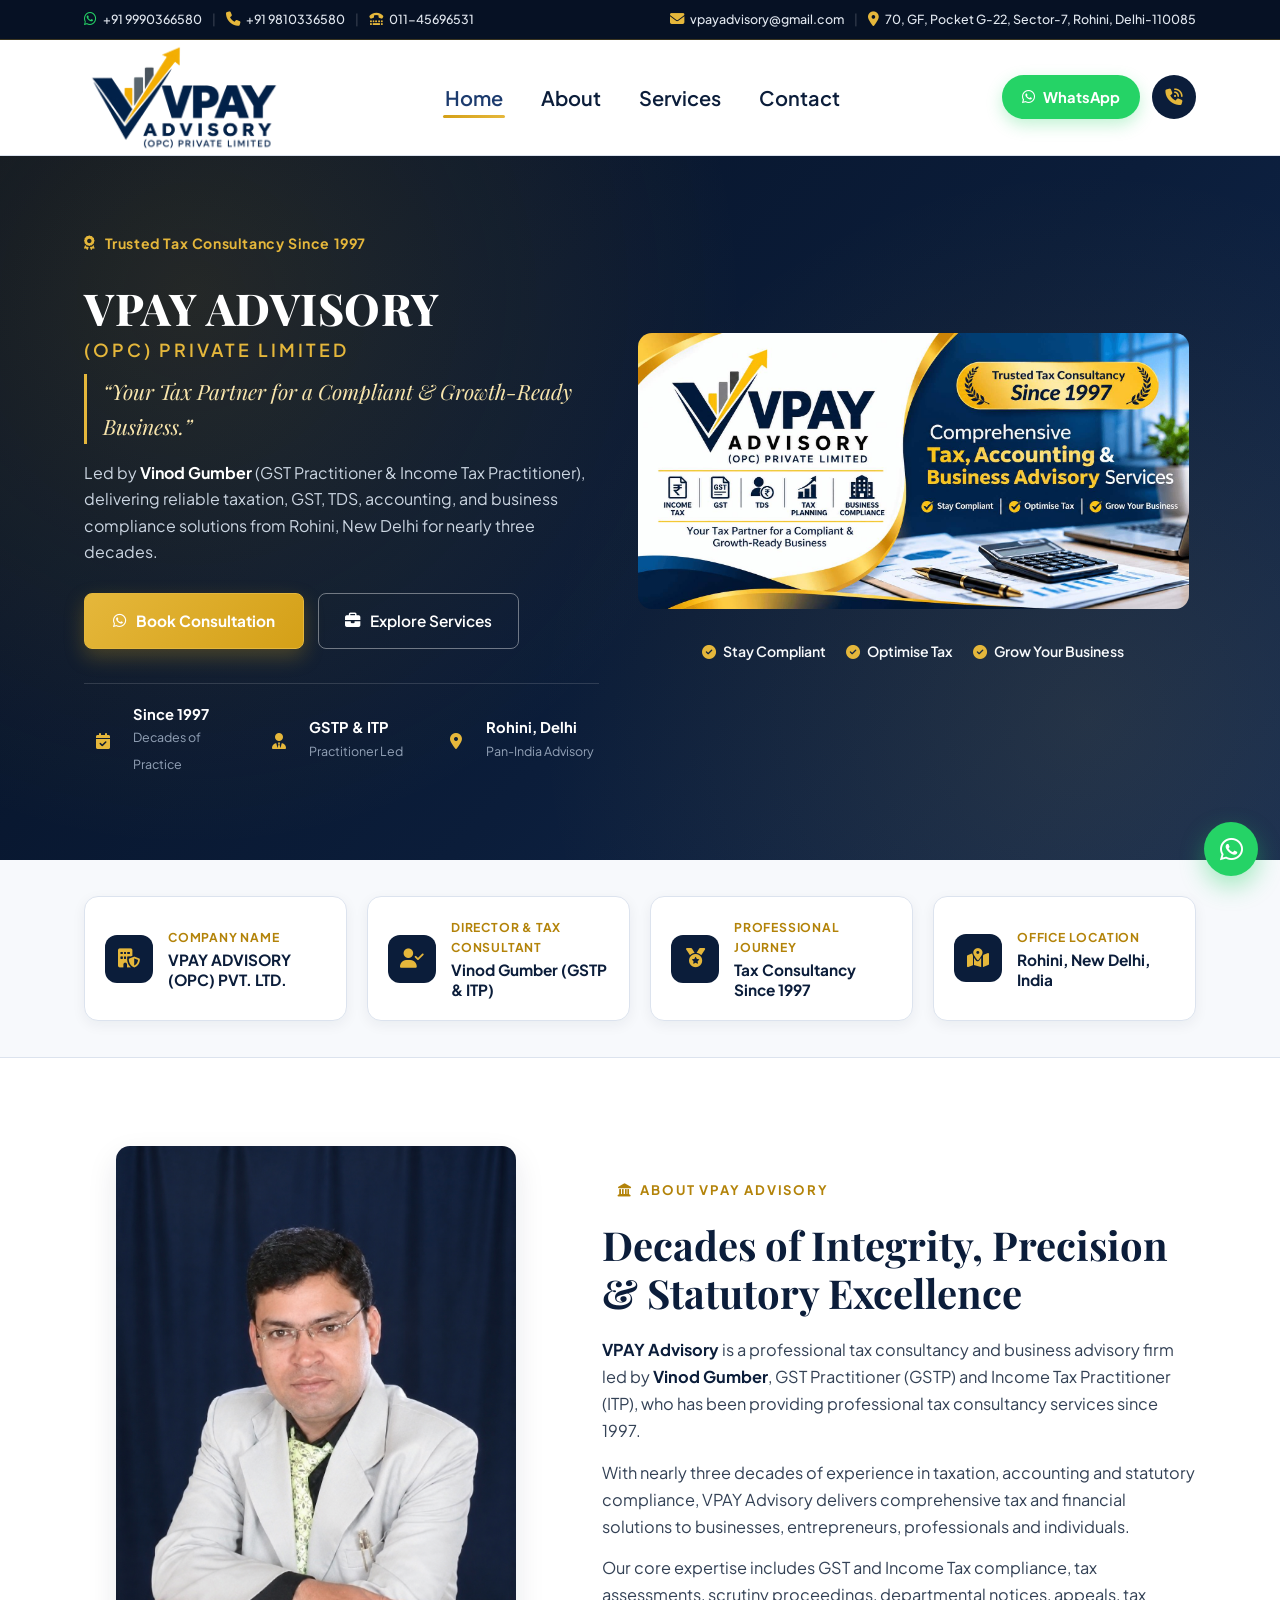
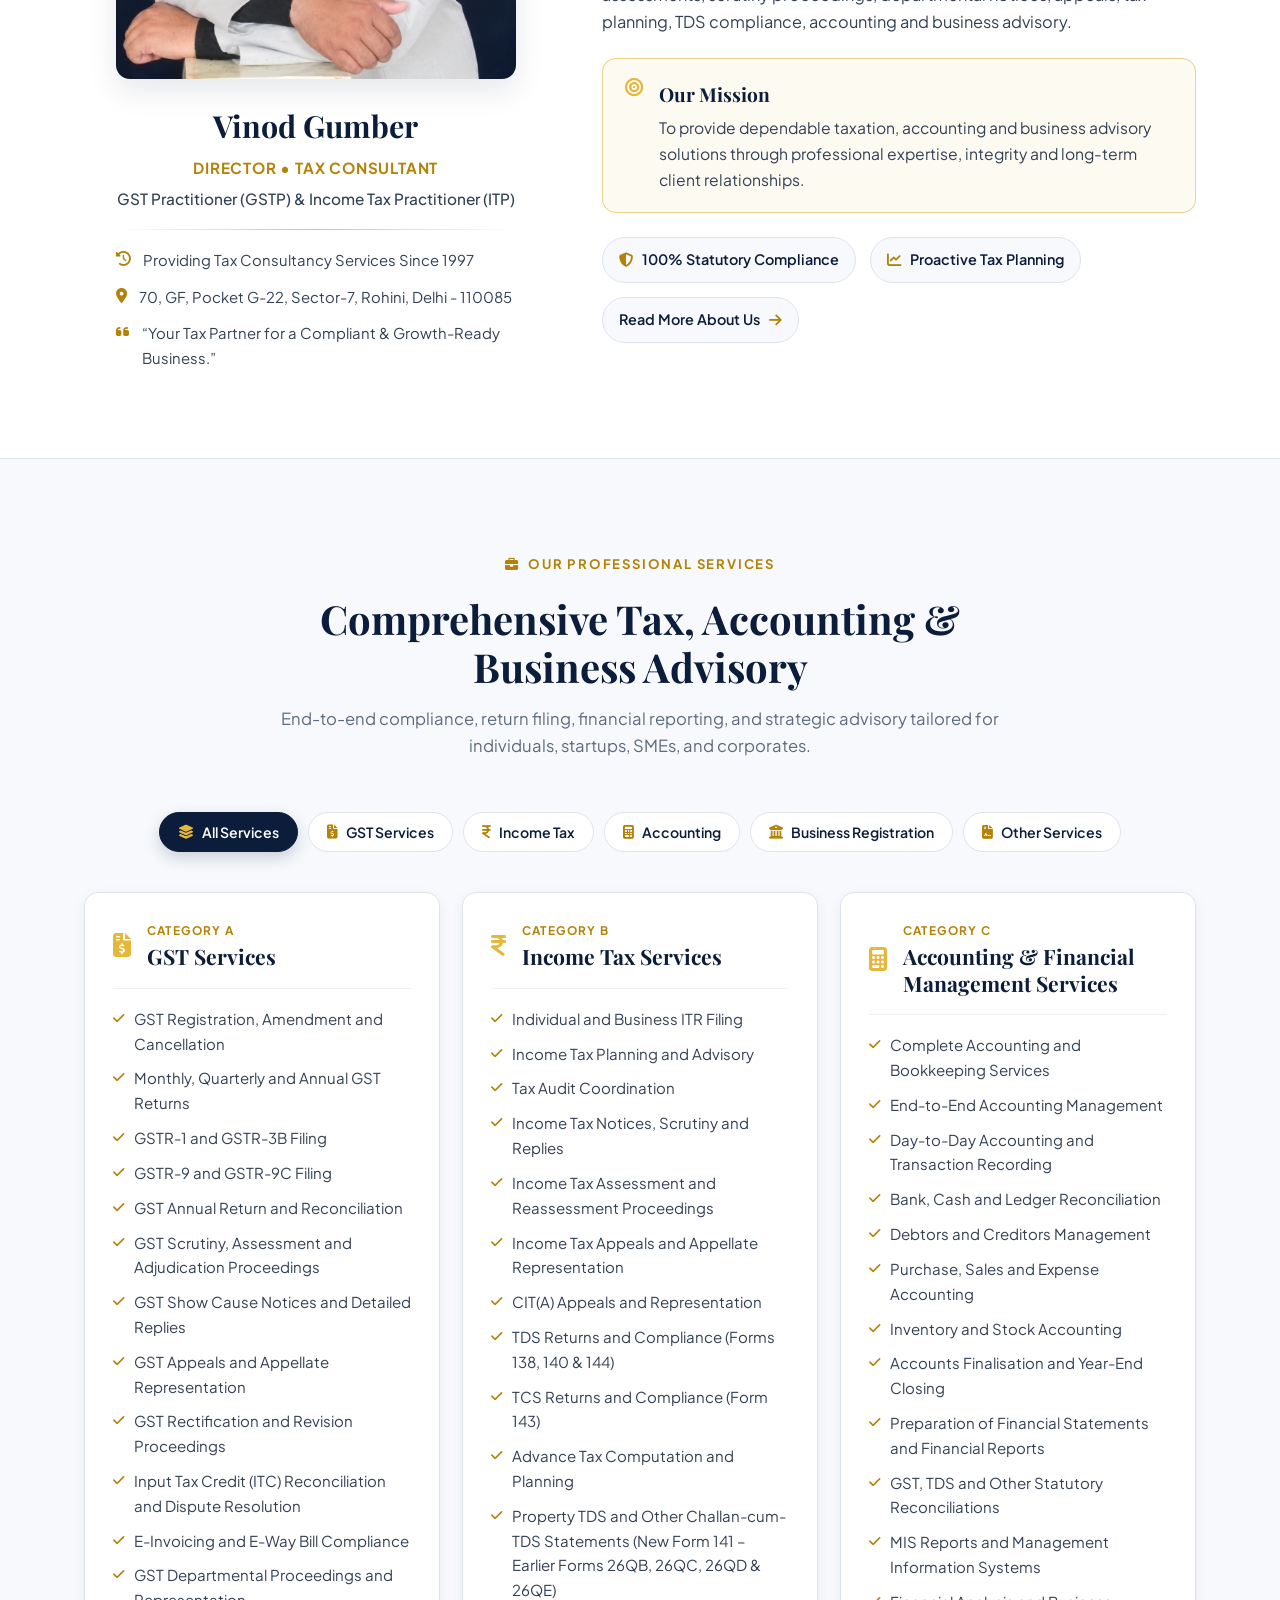
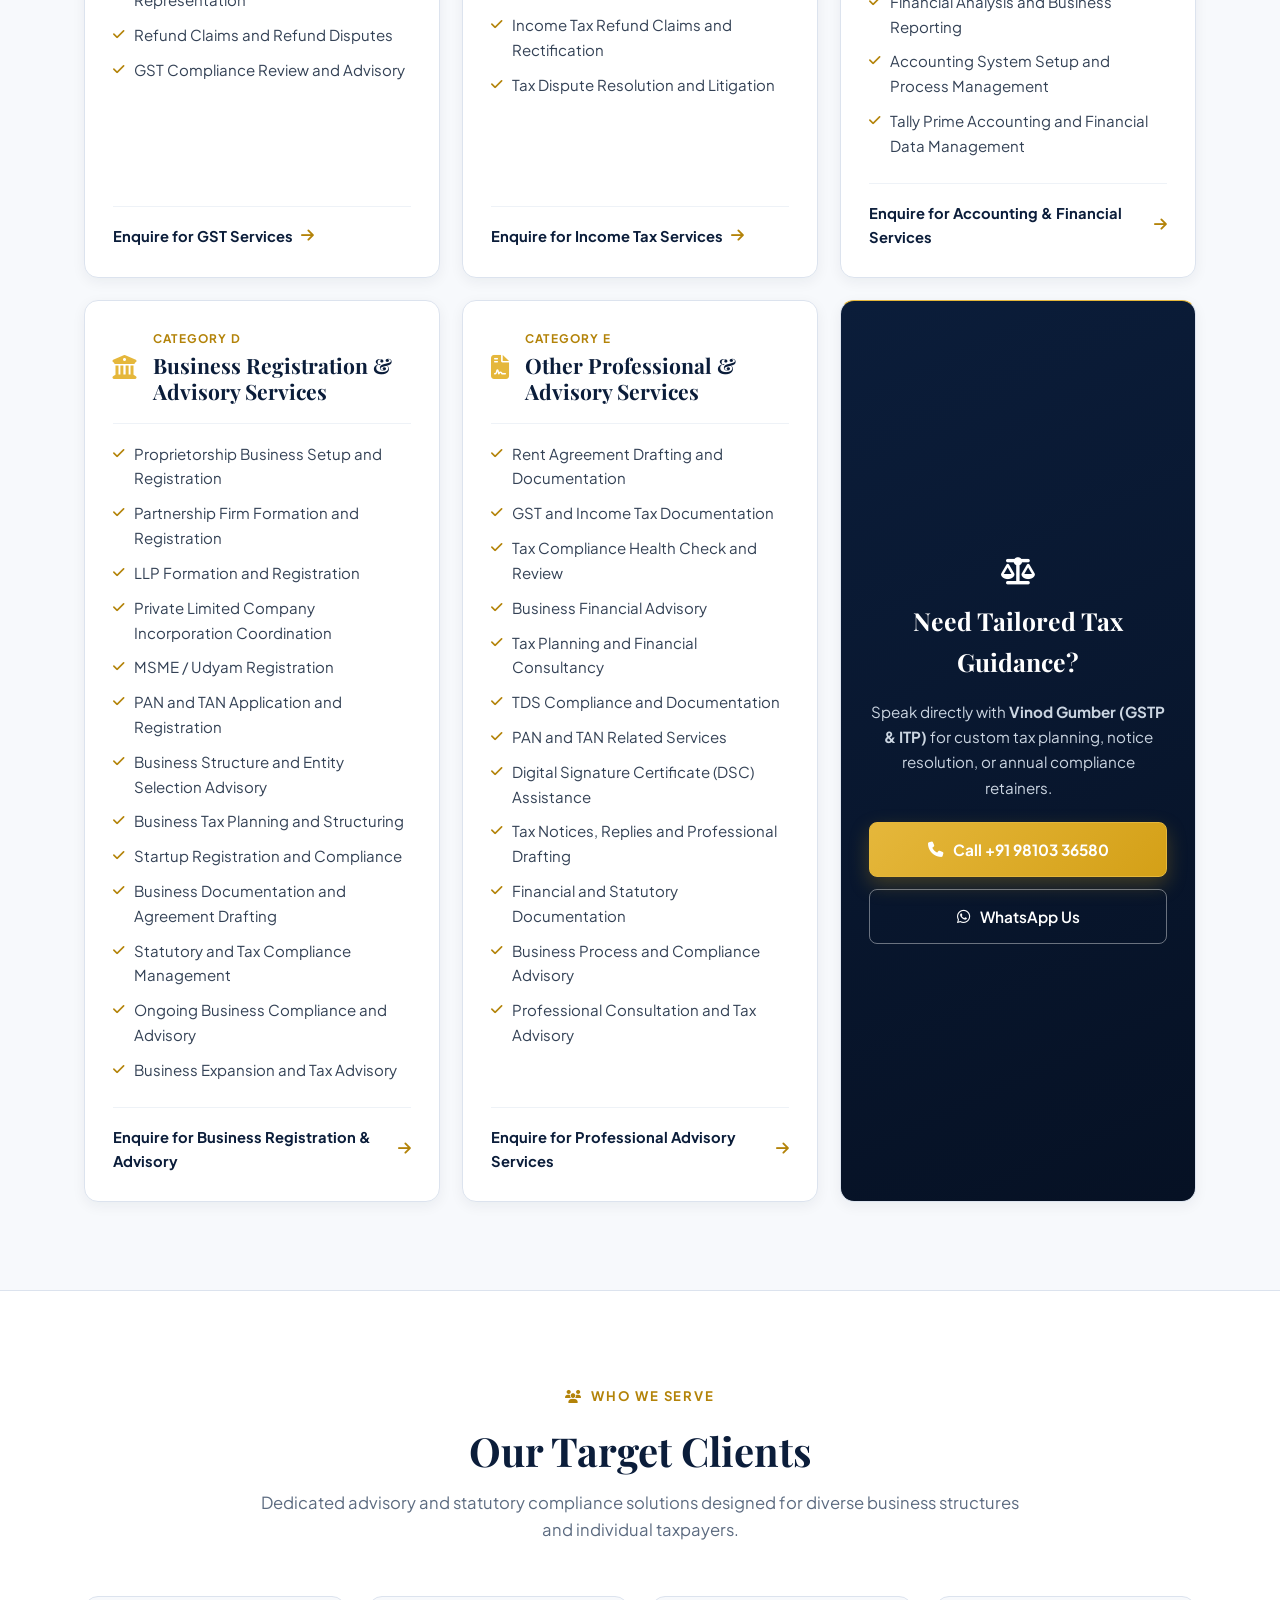
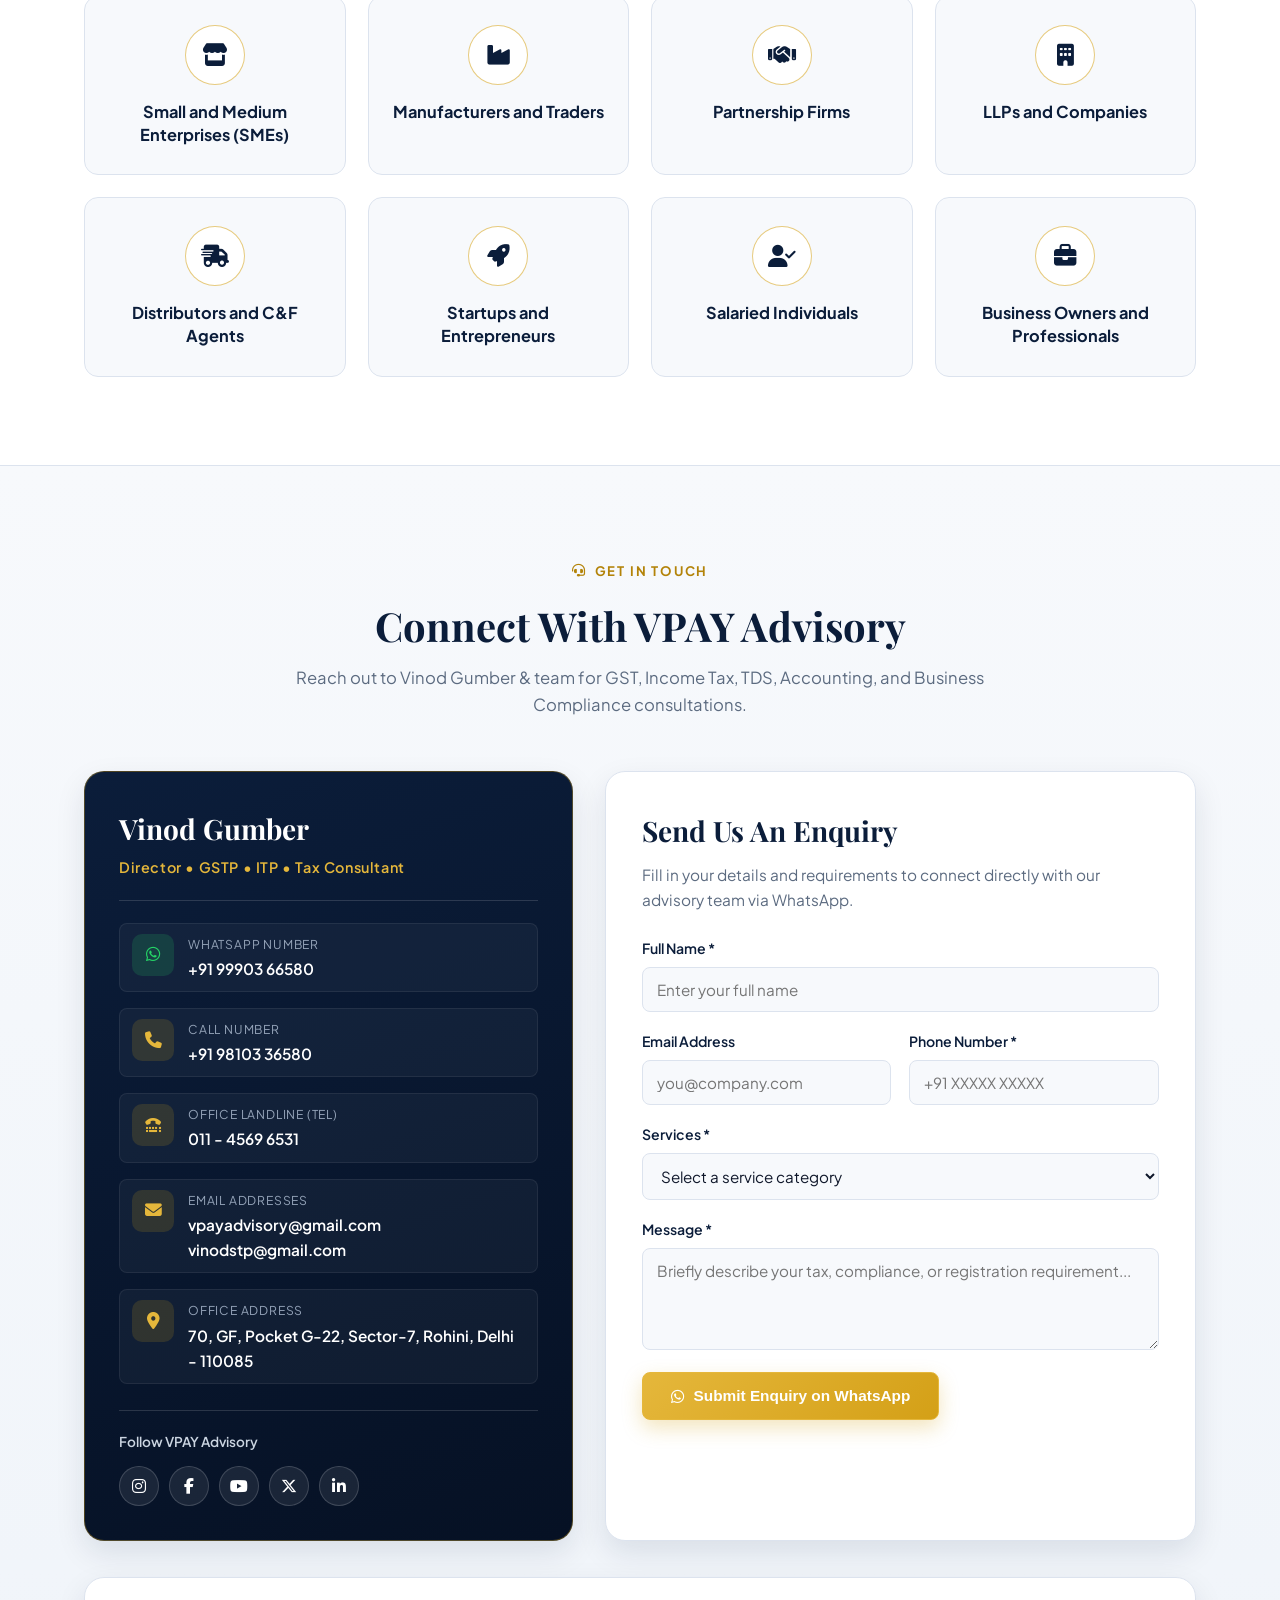
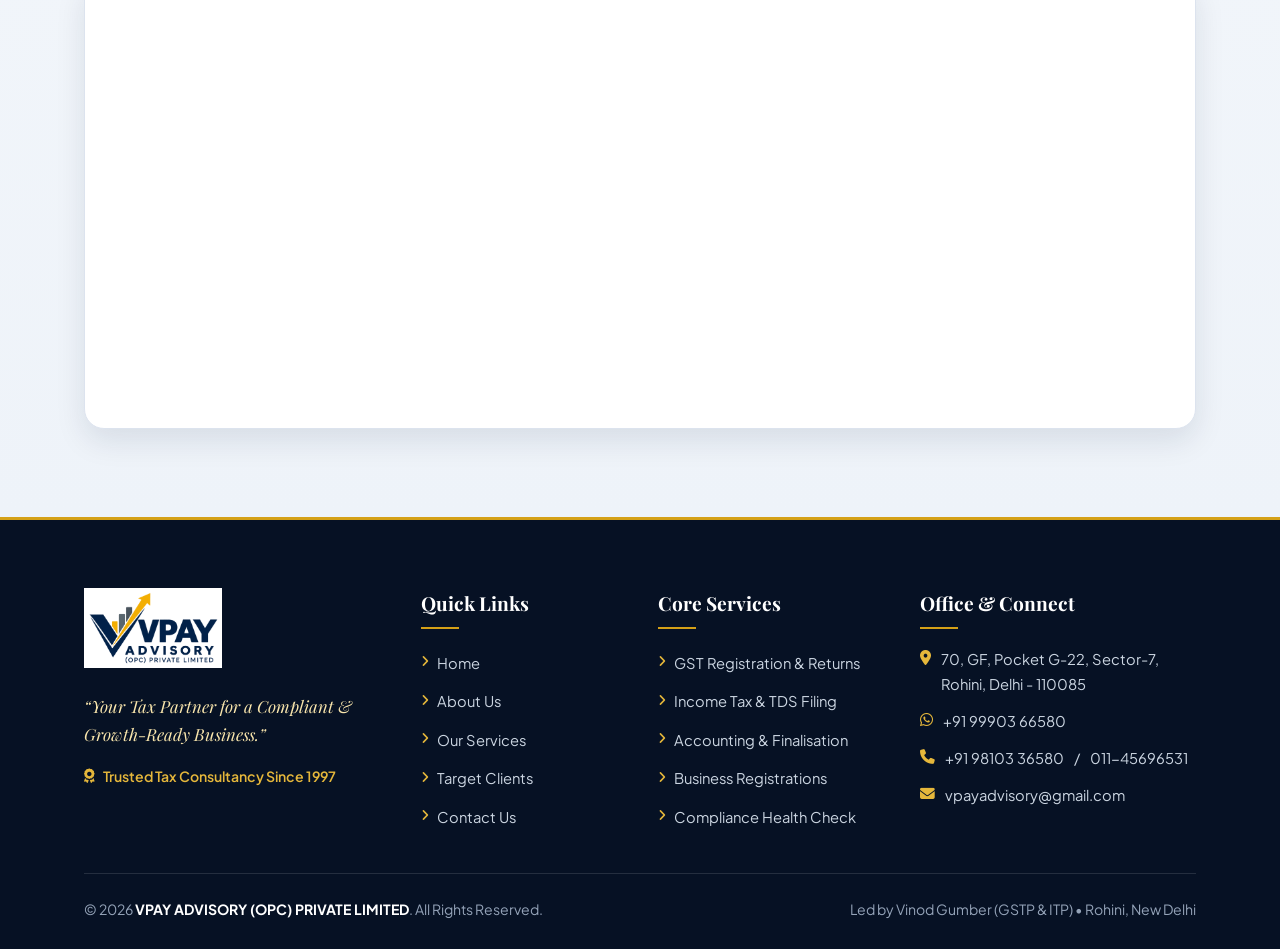
==== commit c64707fb: "changes updated" ====
--- a/index.html
+++ b/index.html
@@ -128,7 +128,7 @@
                         </p>
 
                         <div class="hero-cta-group animate__animated animate__fadeInUp">
-                            <a href="https://wa.me/919990366580?text=Hello%20VPAY%20Advisory,%20I%20would%20like%20a%20tax%20consultation." target="_blank" rel="noopener noreferrer" class="btn-primary-gold">
+                            <a href="#contact"   class="btn-primary-gold">
                                 <i class="fa-brands fa-whatsapp"></i>
                                 <span>Book Consultation</span>
                             </a>
@@ -256,32 +256,31 @@
 
                     <div class="about-content-col">
                         <span class="section-eyebrow animate__animated animate__fadeInUp">
-                            <i class="fa-solid fa-landmark"></i> About Our Firm
+                            <i class="fa-solid fa-landmark"></i> About VPAY Advisory
                         </span>
                         <h2 class="section-title animate__animated animate__fadeInUp">
                             Decades of Integrity, Precision &amp; Statutory Excellence
                         </h2>
 
                         <p class="about-paragraph animate__animated animate__fadeInUp">
-                            <strong>VPAY Advisory</strong> is a professional tax consultancy and business advisory firm led by <strong>Vinod Gumber</strong>, who has been providing tax consultancy services since 1997.
+                            <strong>VPAY Advisory</strong> is a professional tax consultancy and business advisory firm led by <strong>Vinod Gumber</strong>, GST Practitioner (GSTP) and Income Tax Practitioner (ITP), who has been providing professional tax consultancy services since 1997.
                         </p>
                         <p class="about-paragraph animate__animated animate__fadeInUp">
-                            With decades of professional experience in taxation, accounting and statutory compliance, we provide comprehensive solutions to businesses, entrepreneurs, professionals and individuals.
+                            With nearly three decades of experience in taxation, accounting and statutory compliance, VPAY Advisory delivers comprehensive tax and financial solutions to businesses, entrepreneurs, professionals and individuals.
                         </p>
                         <p class="about-paragraph animate__animated animate__fadeInUp">
-                            Our expertise includes GST, Income Tax, TDS, accounting, financial compliance, business registrations, tax planning and advisory services.
+                            Our core expertise includes GST and Income Tax compliance, tax assessments, scrutiny proceedings, departmental notices, appeals, tax planning, TDS compliance, accounting and business advisory.
                         </p>
-                        <p class="about-paragraph animate__animated animate__fadeInUp">
-                            We focus on providing reliable, practical and timely professional assistance to help businesses remain compliant, financially organised and growth-ready.
-                        </p>
-
-                        <div class="mission-box animate__animated animate__fadeInUp">
-                            <div class="mission-icon">
-                                <i class="fa-solid fa-bullseye"></i>
-                            </div>
-                            <div>
-                                <h4>Our Mission</h4>
-                                <p>Our mission is to become a trusted tax and business compliance partner for our clients.</p>
+
+                        <div class="mission-vision-wrapper">
+                            <div class="mission-box animate__animated animate__fadeInUp">
+                                <div class="mission-icon">
+                                    <i class="fa-solid fa-bullseye"></i>
+                                </div>
+                                <div>
+                                    <h4>Our Mission</h4>
+                                    <p>To provide dependable taxation, accounting and business advisory solutions through professional expertise, integrity and long-term client relationships.</p>
+                                </div>
                             </div>
                         </div>
 
@@ -294,10 +293,10 @@
                                 <i class="fa-solid fa-chart-line"></i>
                                 <span>Proactive Tax Planning</span>
                             </div>
-                            <div class="pillar-item animate__animated animate__fadeInUp">
-                                <i class="fa-solid fa-handshake"></i>
-                                <span>Timely Client Support</span>
-                            </div>
+                            <a href="about.html" class="pillar-item pillar-link animate__animated animate__fadeInUp">
+                                <span>Read More About Us</span>
+                                <i class="fa-solid fa-arrow-right"></i>
+                            </a>
                         </div>
                     </div>
                 </div>
@@ -354,20 +353,24 @@
                             </div>
                         </div>
                         <ul class="service-list">
-                            <li><i class="fa-solid fa-check"></i> GST Registration and Amendment</li>
-                            <li><i class="fa-solid fa-check"></i> Monthly and Quarterly GST Returns</li>
+                            <li><i class="fa-solid fa-check"></i> GST Registration, Amendment and Cancellation</li>
+                            <li><i class="fa-solid fa-check"></i> Monthly, Quarterly and Annual GST Returns</li>
                             <li><i class="fa-solid fa-check"></i> GSTR-1 and GSTR-3B Filing</li>
-                            <li><i class="fa-solid fa-check"></i> GSTR-9 and GSTR-9C</li>
+                            <li><i class="fa-solid fa-check"></i> GSTR-9 and GSTR-9C Filing</li>
                             <li><i class="fa-solid fa-check"></i> GST Annual Return and Reconciliation</li>
-                            <li><i class="fa-solid fa-check"></i> GST Audit and Notice Replies</li>
-                            <li><i class="fa-solid fa-check"></i> GST Appeals and Rectification</li>
-                            <li><i class="fa-solid fa-check"></i> Input Tax Credit (ITC) Reconciliation</li>
-                            <li><i class="fa-solid fa-check"></i> E-Invoicing and E-Way Bills</li>
-                            <li><i class="fa-solid fa-check"></i> GST Cancellation and Revocation</li>
+                            <li><i class="fa-solid fa-check"></i> GST Scrutiny, Assessment and Adjudication Proceedings</li>
+                            <li><i class="fa-solid fa-check"></i> GST Show Cause Notices and Detailed Replies</li>
+                            <li><i class="fa-solid fa-check"></i> GST Appeals and Appellate Representation</li>
+                            <li><i class="fa-solid fa-check"></i> GST Rectification and Revision Proceedings</li>
+                            <li><i class="fa-solid fa-check"></i> Input Tax Credit (ITC) Reconciliation and Dispute Resolution</li>
+                            <li><i class="fa-solid fa-check"></i> E-Invoicing and E-Way Bill Compliance</li>
+                            <li><i class="fa-solid fa-check"></i> GST Departmental Proceedings and Representation</li>
+                            <li><i class="fa-solid fa-check"></i> Refund Claims and Refund Disputes</li>
+                            <li><i class="fa-solid fa-check"></i> GST Compliance Review and Advisory</li>
                         </ul>
                         <div class="service-card-footer">
                             <a href="https://wa.me/919990366580?text=Hello%20VPAY%20Advisory,%20I%20need%20assistance%20with%20GST%20Services." target="_blank" rel="noopener noreferrer" class="service-cta">
-                                <span>Enquire for GST</span>
+                                <span>Enquire for GST Services</span>
                                 <i class="fa-solid fa-arrow-right"></i>
                             </a>
                         </div>
@@ -388,16 +391,20 @@
                             <li><i class="fa-solid fa-check"></i> Individual and Business ITR Filing</li>
                             <li><i class="fa-solid fa-check"></i> Income Tax Planning and Advisory</li>
                             <li><i class="fa-solid fa-check"></i> Tax Audit Coordination</li>
-                            <li><i class="fa-solid fa-check"></i> Income Tax Notices and Replies</li>
-                            <li><i class="fa-solid fa-check"></i> Assessment and Appeal Assistance</li>
-                            <li><i class="fa-solid fa-check"></i> TDS Returns and Compliance</li>
-                            <li><i class="fa-solid fa-check"></i> Advance Tax Computation</li>
-                            <li><i class="fa-solid fa-check"></i> Form 26QB and Property TDS</li>
-                            <li><i class="fa-solid fa-check"></i> Tax Refund and Rectification</li>
+                            <li><i class="fa-solid fa-check"></i> Income Tax Notices, Scrutiny and Replies</li>
+                            <li><i class="fa-solid fa-check"></i> Income Tax Assessment and Reassessment Proceedings</li>
+                            <li><i class="fa-solid fa-check"></i> Income Tax Appeals and Appellate Representation</li>
+                            <li><i class="fa-solid fa-check"></i> CIT(A) Appeals and Representation</li>
+                            <li><i class="fa-solid fa-check"></i> TDS Returns and Compliance (Forms 138, 140 &amp; 144)</li>
+                            <li><i class="fa-solid fa-check"></i> TCS Returns and Compliance (Form 143)</li>
+                            <li><i class="fa-solid fa-check"></i> Advance Tax Computation and Planning</li>
+                            <li><i class="fa-solid fa-check"></i> Property TDS and Other Challan-cum-TDS Statements (New Form 141 &ndash; Earlier Forms 26QB, 26QC, 26QD &amp; 26QE)</li>
+                            <li><i class="fa-solid fa-check"></i> Income Tax Refund Claims and Rectification</li>
+                            <li><i class="fa-solid fa-check"></i> Tax Dispute Resolution and Litigation</li>
                         </ul>
                         <div class="service-card-footer">
                             <a href="https://wa.me/919990366580?text=Hello%20VPAY%20Advisory,%20I%20need%20assistance%20with%20Income%20Tax%20Services." target="_blank" rel="noopener noreferrer" class="service-cta">
-                                <span>Enquire for Income Tax</span>
+                                <span>Enquire for Income Tax Services</span>
                                 <i class="fa-solid fa-arrow-right"></i>
                             </a>
                         </div>
@@ -411,20 +418,28 @@
                             </div>
                             <div class="service-heading-group">
                                 <span class="service-code">Category C</span>
-                                <h3>Accounting &amp; Financial Services</h3>
+                                <h3>Accounting &amp; Financial Management Services</h3>
                             </div>
                         </div>
                         <ul class="service-list">
-                            <li><i class="fa-solid fa-check"></i> Complete Bookkeeping and Accounting</li>
-                            <li><i class="fa-solid fa-check"></i> Bank and Ledger Reconciliation</li>
-                            <li><i class="fa-solid fa-check"></i> Financial Statements Preparation</li>
-                            <li><i class="fa-solid fa-check"></i> Accounts Finalisation</li>
-                            <li><i class="fa-solid fa-check"></i> MIS and Financial Reporting</li>
-                            <li><i class="fa-solid fa-check"></i> GST and TDS Reconciliation</li>
+                            <li><i class="fa-solid fa-check"></i> Complete Accounting and Bookkeeping Services</li>
+                            <li><i class="fa-solid fa-check"></i> End-to-End Accounting Management</li>
+                            <li><i class="fa-solid fa-check"></i> Day-to-Day Accounting and Transaction Recording</li>
+                            <li><i class="fa-solid fa-check"></i> Bank, Cash and Ledger Reconciliation</li>
+                            <li><i class="fa-solid fa-check"></i> Debtors and Creditors Management</li>
+                            <li><i class="fa-solid fa-check"></i> Purchase, Sales and Expense Accounting</li>
+                            <li><i class="fa-solid fa-check"></i> Inventory and Stock Accounting</li>
+                            <li><i class="fa-solid fa-check"></i> Accounts Finalisation and Year-End Closing</li>
+                            <li><i class="fa-solid fa-check"></i> Preparation of Financial Statements and Financial Reports</li>
+                            <li><i class="fa-solid fa-check"></i> GST, TDS and Other Statutory Reconciliations</li>
+                            <li><i class="fa-solid fa-check"></i> MIS Reports and Management Information Systems</li>
+                            <li><i class="fa-solid fa-check"></i> Financial Analysis and Business Reporting</li>
+                            <li><i class="fa-solid fa-check"></i> Accounting System Setup and Process Management</li>
+                            <li><i class="fa-solid fa-check"></i> Tally Prime Accounting and Financial Data Management</li>
                         </ul>
                         <div class="service-card-footer">
                             <a href="https://wa.me/919990366580?text=Hello%20VPAY%20Advisory,%20I%20need%20assistance%20with%20Accounting%20and%20Financial%20Services." target="_blank" rel="noopener noreferrer" class="service-cta">
-                                <span>Enquire for Accounting</span>
+                                <span>Enquire for Accounting &amp; Financial Services</span>
                                 <i class="fa-solid fa-arrow-right"></i>
                             </a>
                         </div>
@@ -438,22 +453,27 @@
                             </div>
                             <div class="service-heading-group">
                                 <span class="service-code">Category D</span>
-                                <h3>Business Registration &amp; Advisory</h3>
+                                <h3>Business Registration &amp; Advisory Services</h3>
                             </div>
                         </div>
                         <ul class="service-list">
-                            <li><i class="fa-solid fa-check"></i> Proprietorship Registration</li>
-                            <li><i class="fa-solid fa-check"></i> Partnership Firm Registration</li>
-                            <li><i class="fa-solid fa-check"></i> LLP Registration</li>
-                            <li><i class="fa-solid fa-check"></i> Company Incorporation Assistance</li>
+                            <li><i class="fa-solid fa-check"></i> Proprietorship Business Setup and Registration</li>
+                            <li><i class="fa-solid fa-check"></i> Partnership Firm Formation and Registration</li>
+                            <li><i class="fa-solid fa-check"></i> LLP Formation and Registration</li>
+                            <li><i class="fa-solid fa-check"></i> Private Limited Company Incorporation Coordination</li>
                             <li><i class="fa-solid fa-check"></i> MSME / Udyam Registration</li>
-                            <li><i class="fa-solid fa-check"></i> PAN and TAN Related Services</li>
-                            <li><i class="fa-solid fa-check"></i> Business Tax Planning</li>
-                            <li><i class="fa-solid fa-check"></i> Compliance Advisory</li>
+                            <li><i class="fa-solid fa-check"></i> PAN and TAN Application and Registration</li>
+                            <li><i class="fa-solid fa-check"></i> Business Structure and Entity Selection Advisory</li>
+                            <li><i class="fa-solid fa-check"></i> Business Tax Planning and Structuring</li>
+                            <li><i class="fa-solid fa-check"></i> Startup Registration and Compliance</li>
+                            <li><i class="fa-solid fa-check"></i> Business Documentation and Agreement Drafting</li>
+                            <li><i class="fa-solid fa-check"></i> Statutory and Tax Compliance Management</li>
+                            <li><i class="fa-solid fa-check"></i> Ongoing Business Compliance and Advisory</li>
+                            <li><i class="fa-solid fa-check"></i> Business Expansion and Tax Advisory</li>
                         </ul>
                         <div class="service-card-footer">
                             <a href="https://wa.me/919990366580?text=Hello%20VPAY%20Advisory,%20I%20need%20assistance%20with%20Business%20Registration." target="_blank" rel="noopener noreferrer" class="service-cta">
-                                <span>Enquire for Registration</span>
+                                <span>Enquire for Business Registration &amp; Advisory</span>
                                 <i class="fa-solid fa-arrow-right"></i>
                             </a>
                         </div>
@@ -467,18 +487,26 @@
                             </div>
                             <div class="service-heading-group">
                                 <span class="service-code">Category E</span>
-                                <h3>Other Professional Services</h3>
+                                <h3>Other Professional &amp; Advisory Services</h3>
                             </div>
                         </div>
                         <ul class="service-list">
-                            <li><i class="fa-solid fa-check"></i> Rent Agreements</li>
+                            <li><i class="fa-solid fa-check"></i> Rent Agreement Drafting and Documentation</li>
                             <li><i class="fa-solid fa-check"></i> GST and Income Tax Documentation</li>
-                            <li><i class="fa-solid fa-check"></i> Tax Compliance Health Check</li>
+                            <li><i class="fa-solid fa-check"></i> Tax Compliance Health Check and Review</li>
                             <li><i class="fa-solid fa-check"></i> Business Financial Advisory</li>
+                            <li><i class="fa-solid fa-check"></i> Tax Planning and Financial Consultancy</li>
+                            <li><i class="fa-solid fa-check"></i> TDS Compliance and Documentation</li>
+                            <li><i class="fa-solid fa-check"></i> PAN and TAN Related Services</li>
+                            <li><i class="fa-solid fa-check"></i> Digital Signature Certificate (DSC) Assistance</li>
+                            <li><i class="fa-solid fa-check"></i> Tax Notices, Replies and Professional Drafting</li>
+                            <li><i class="fa-solid fa-check"></i> Financial and Statutory Documentation</li>
+                            <li><i class="fa-solid fa-check"></i> Business Process and Compliance Advisory</li>
+                            <li><i class="fa-solid fa-check"></i> Professional Consultation and Tax Advisory</li>
                         </ul>
                         <div class="service-card-footer">
                             <a href="https://wa.me/919990366580?text=Hello%20VPAY%20Advisory,%20I%20need%20assistance%20with%20Professional%20Advisory%20Services." target="_blank" rel="noopener noreferrer" class="service-cta">
-                                <span>Enquire for Advisory</span>
+                                <span>Enquire for Professional Advisory Services</span>
                                 <i class="fa-solid fa-arrow-right"></i>
                             </a>
                         </div>
@@ -659,10 +687,61 @@
                         </div>
                     </div>
 
-                    <!-- Office Location Map (Right Side) -->
-                    <div class="contact-map-card animate__animated animate__fadeInUp">
-                        <iframe src="https://www.google.com/maps/embed?pb=!1m14!1m8!1m3!1d9031.103791756686!2d77.1140414!3d28.7064295!3m2!1i1024!2i768!4f13.1!3m3!1m2!1s0x390d016cbf685877%3A0xd02478d4afbaf287!2sVPAY%20Advisory%20(OPC)%20Private%20Limited!5e1!3m2!1sen!2sin!4v1794463722524!5m2!1sen!2sin" width="600" height="450" style="border:0;" allowfullscreen="" loading="lazy" referrerpolicy="strict-origin-when-cross-origin" title="VPAY Advisory (OPC) Private Limited Office Map"></iframe>
-                    </div>
+                    <!-- Enquiry Form Card (Right Column) -->
+                    <div class="contact-form-card animate__animated animate__fadeInUp">
+                        <h3>Send Us An Enquiry</h3>
+                        <p class="form-subtitle">
+                            Fill in your details and requirements to connect directly with our advisory team via WhatsApp.
+                        </p>
+
+                        <form id="consultationForm" class="consultation-form">
+                            <div class="form-group">
+                                <label for="clientName">Full Name *</label>
+                                <input type="text" id="clientName" name="clientName" placeholder="Enter your full name" required>
+                            </div>
+
+                            <div class="form-row">
+                                <div class="form-group">
+                                    <label for="clientEmail">Email Address</label>
+                                    <input type="email" id="clientEmail" name="clientEmail" placeholder="you@company.com">
+                                </div>
+                                <div class="form-group">
+                                    <label for="clientPhone">Phone Number *</label>
+                                    <input type="tel" id="clientPhone" name="clientPhone" placeholder="+91 XXXXX XXXXX" required>
+                                </div>
+                            </div>
+
+                            <div class="form-group">
+                                <label for="serviceType">Services *</label>
+                                <select id="serviceType" name="serviceType" required>
+                                    <option value="">Select a service category</option>
+                                    <option value="Category A – GST Services">Category A – GST Services</option>
+                                    <option value="Category B – Income Tax Services">Category B – Income Tax Services</option>
+                                    <option value="Category C – Accounting & Financial Management Services">Category C – Accounting &amp; Financial Management Services</option>
+                                    <option value="Category D – Business Registration & Advisory Services">Category D – Business Registration &amp; Advisory Services</option>
+                                    <option value="Category E – Other Professional & Advisory Services">Category E – Other Professional &amp; Advisory Services</option>
+                                </select>
+                            </div>
+
+                            <div class="form-group">
+                                <label for="clientMessage">Message *</label>
+                                <textarea id="clientMessage" name="clientMessage" rows="4" placeholder="Briefly describe your tax, compliance, or registration requirement..." required></textarea>
+                            </div>
+
+                            <div class="form-actions">
+                                <button type="submit" class="btn-primary-gold btn-submit">
+                                    <i class="fa-brands fa-whatsapp"></i>
+                                    <span>Submit Enquiry on WhatsApp</span>
+                                </button>
+                            </div>
+                            <p class="form-feedback" id="formFeedback" aria-live="polite"></p>
+                        </form>
+                    </div>
+                </div>
+
+                <!-- Office Location Map (Full Width Below) -->
+                <div class="contact-map-card contact-map-full animate__animated animate__fadeInUp">
+                    <iframe src="https://www.google.com/maps/embed?pb=!1m14!1m8!1m3!1d9031.103791756686!2d77.1140414!3d28.7064295!3m2!1i1024!2i768!4f13.1!3m3!1m2!1s0x390d016cbf685877%3A0xd02478d4afbaf287!2sVPAY%20Advisory%20(OPC)%20Private%20Limited!5e1!3m2!1sen!2sin!4v1794463722524!5m2!1sen!2sin" width="600" height="450" style="border:0;" allowfullscreen="" loading="lazy" referrerpolicy="strict-origin-when-cross-origin" title="VPAY Advisory (OPC) Private Limited Office Map"></iframe>
                 </div>
             </div>
         </section>
--- a/style/style.css
+++ b/style/style.css
@@ -787,6 +787,40 @@
     font-size: 0.98rem;
 }
 
+.mission-vision-wrapper {
+    display: flex;
+    flex-direction: column;
+    gap: 16px;
+    margin: 22px 0 24px;
+}
+
+.mission-vision-wrapper .mission-box {
+    margin: 0;
+}
+
+.pillar-link {
+    background: var(--navy-900);
+    color: var(--white);
+    border-color: var(--navy-900);
+    transition: var(--transition);
+}
+
+.pillar-link i {
+    color: var(--gold-400);
+    transition: transform 0.25s ease;
+}
+
+.pillar-link:hover {
+    background: var(--gold-500);
+    color: var(--navy-950);
+    border-color: var(--gold-500);
+}
+
+.pillar-link:hover i {
+    color: var(--navy-950);
+    transform: translateX(4px);
+}
+
 .about-pillars {
     display: flex;
     flex-wrap: wrap;
@@ -1111,6 +1145,19 @@
     box-shadow: var(--shadow-md);
     display: flex;
     min-height: 100%;
+}
+
+.contact-map-full {
+    margin-top: 36px;
+    width: 100%;
+}
+
+.contact-map-full iframe {
+    width: 100%;
+    height: 420px;
+    min-height: 420px;
+    border: 0;
+    display: block;
 }
 
 .contact-map-card iframe {
--- a/style/responsive.css
+++ b/style/responsive.css
@@ -289,6 +289,11 @@
         grid-template-columns: 1fr;
     }
 
+    .contact-map-full iframe {
+        height: 350px;
+        min-height: 350px;
+    }
+
     .contact-map-card iframe {
         min-height: 380px;
     }
@@ -525,6 +530,15 @@
         font-size: 1.65rem;
     }
 
+    .contact-map-full {
+        margin-top: 24px;
+    }
+
+    .contact-map-full iframe {
+        height: 290px;
+        min-height: 290px;
+    }
+
     .contact-map-card iframe {
         min-height: 320px;
     }
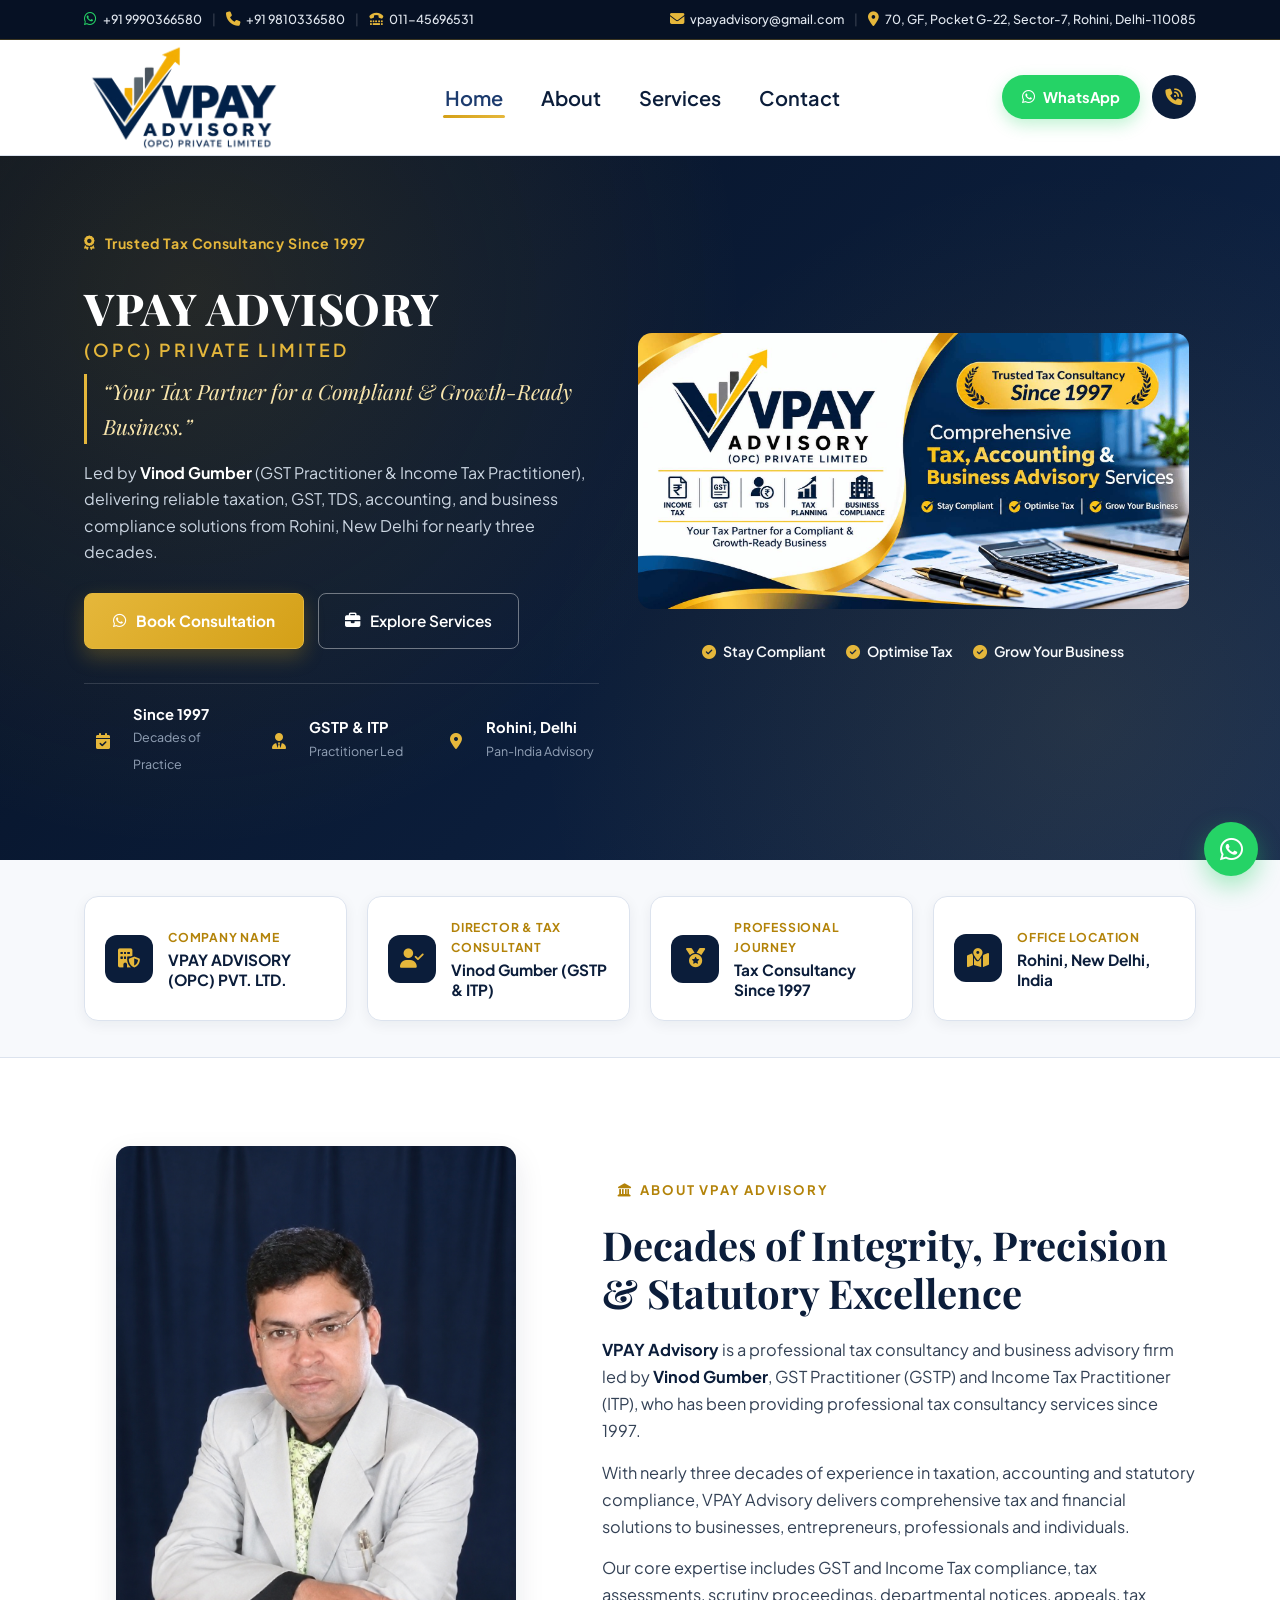
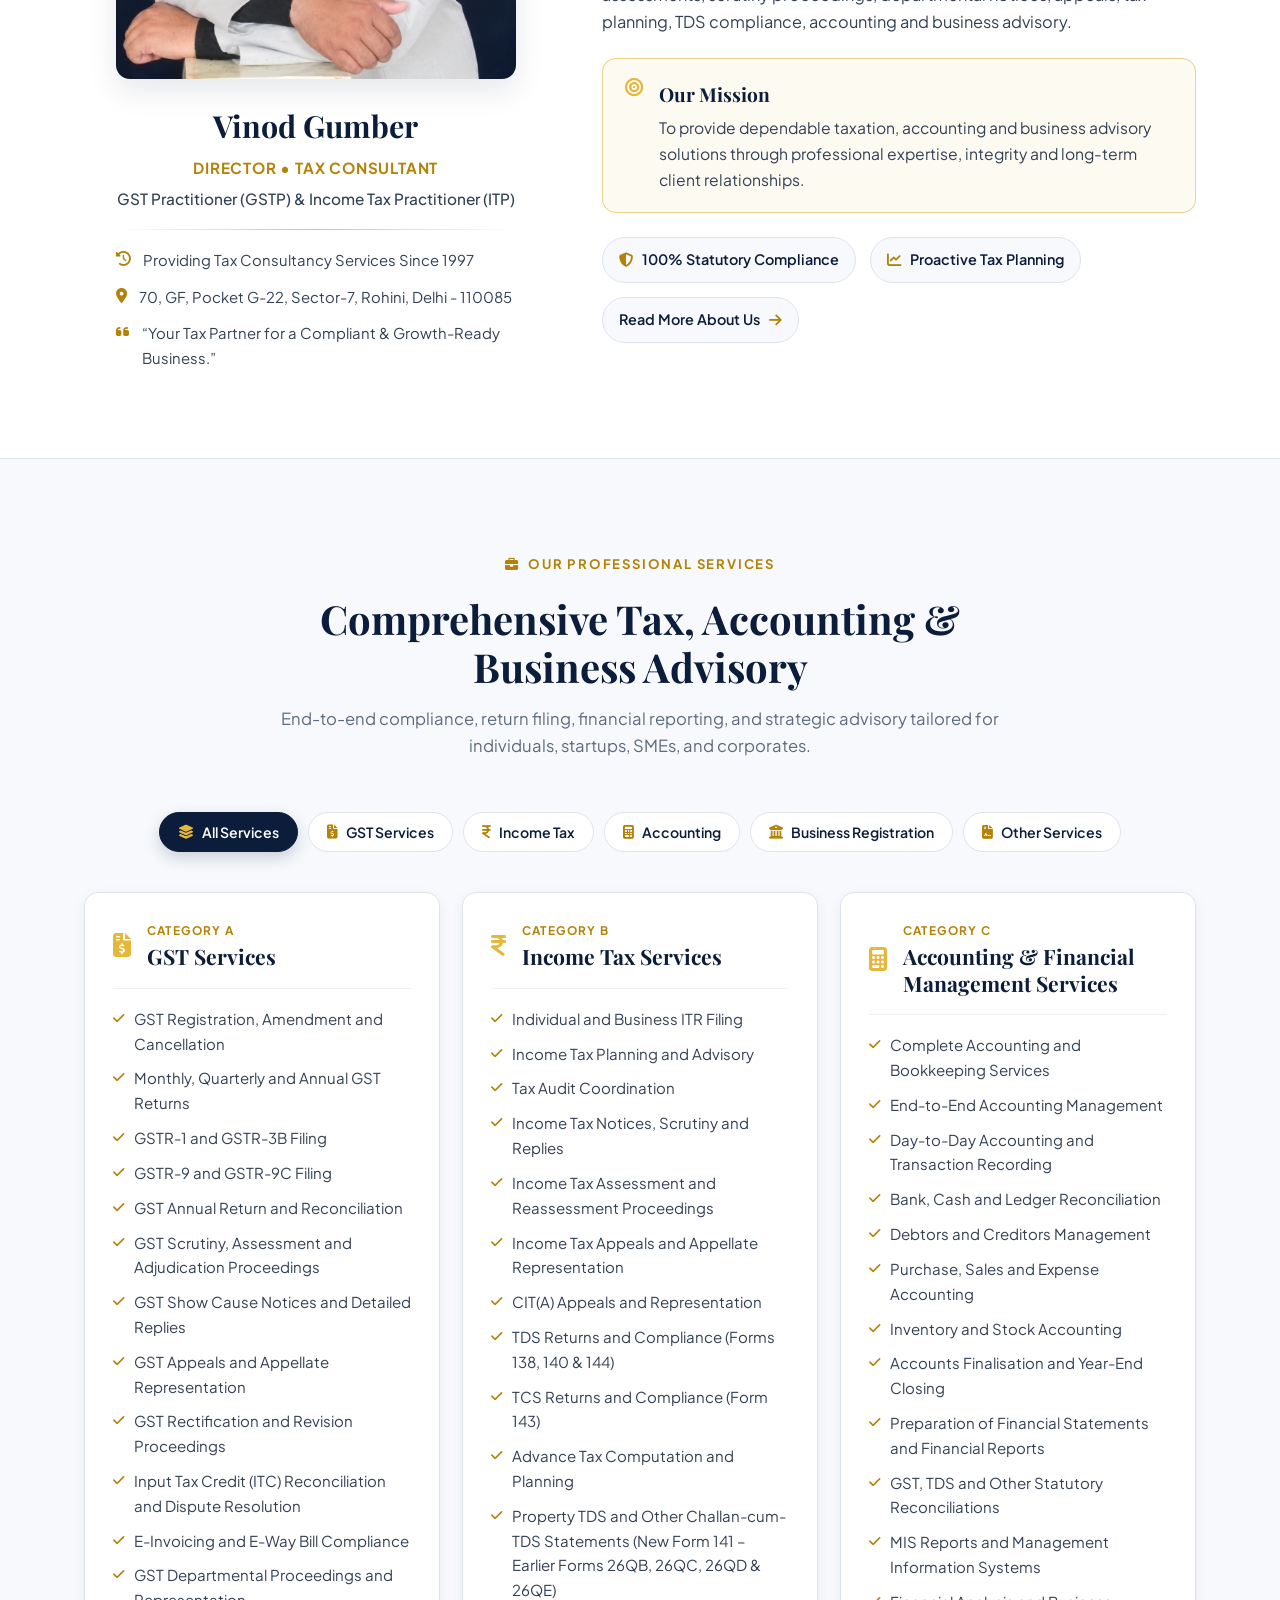
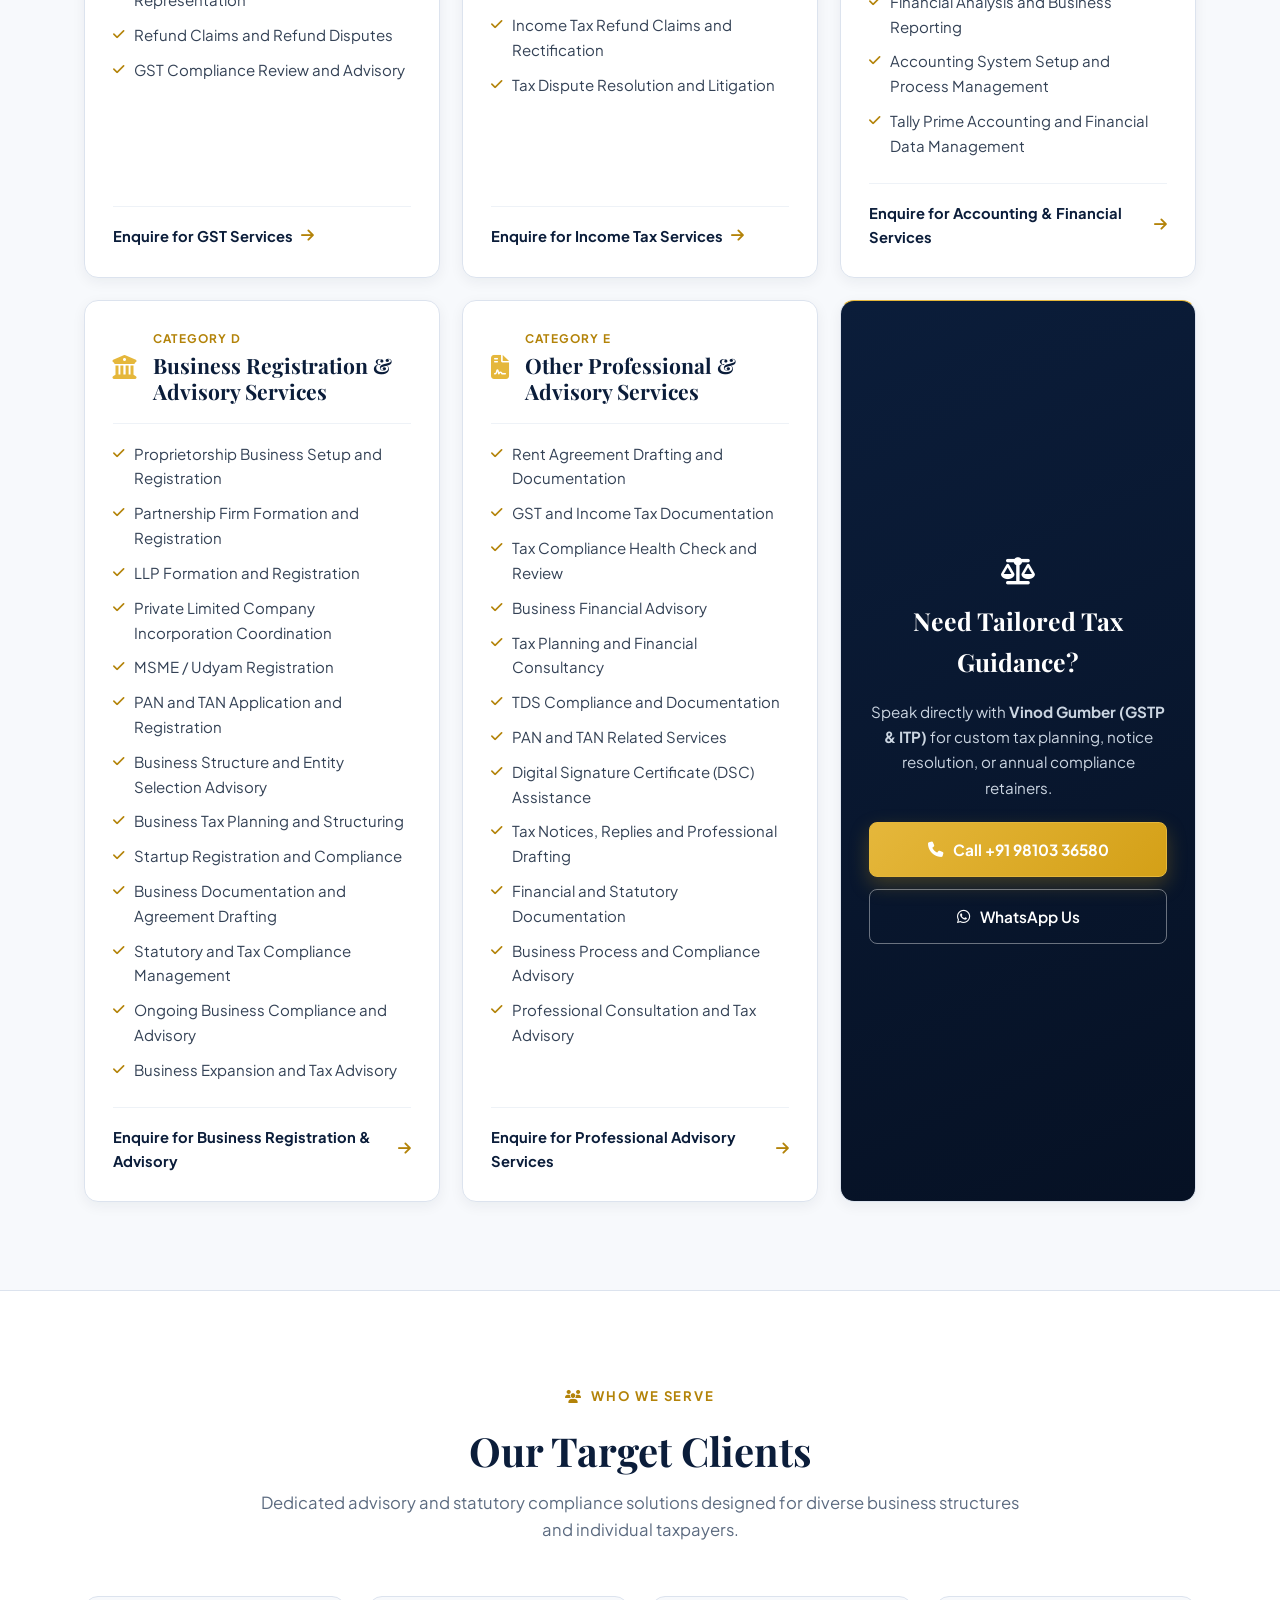
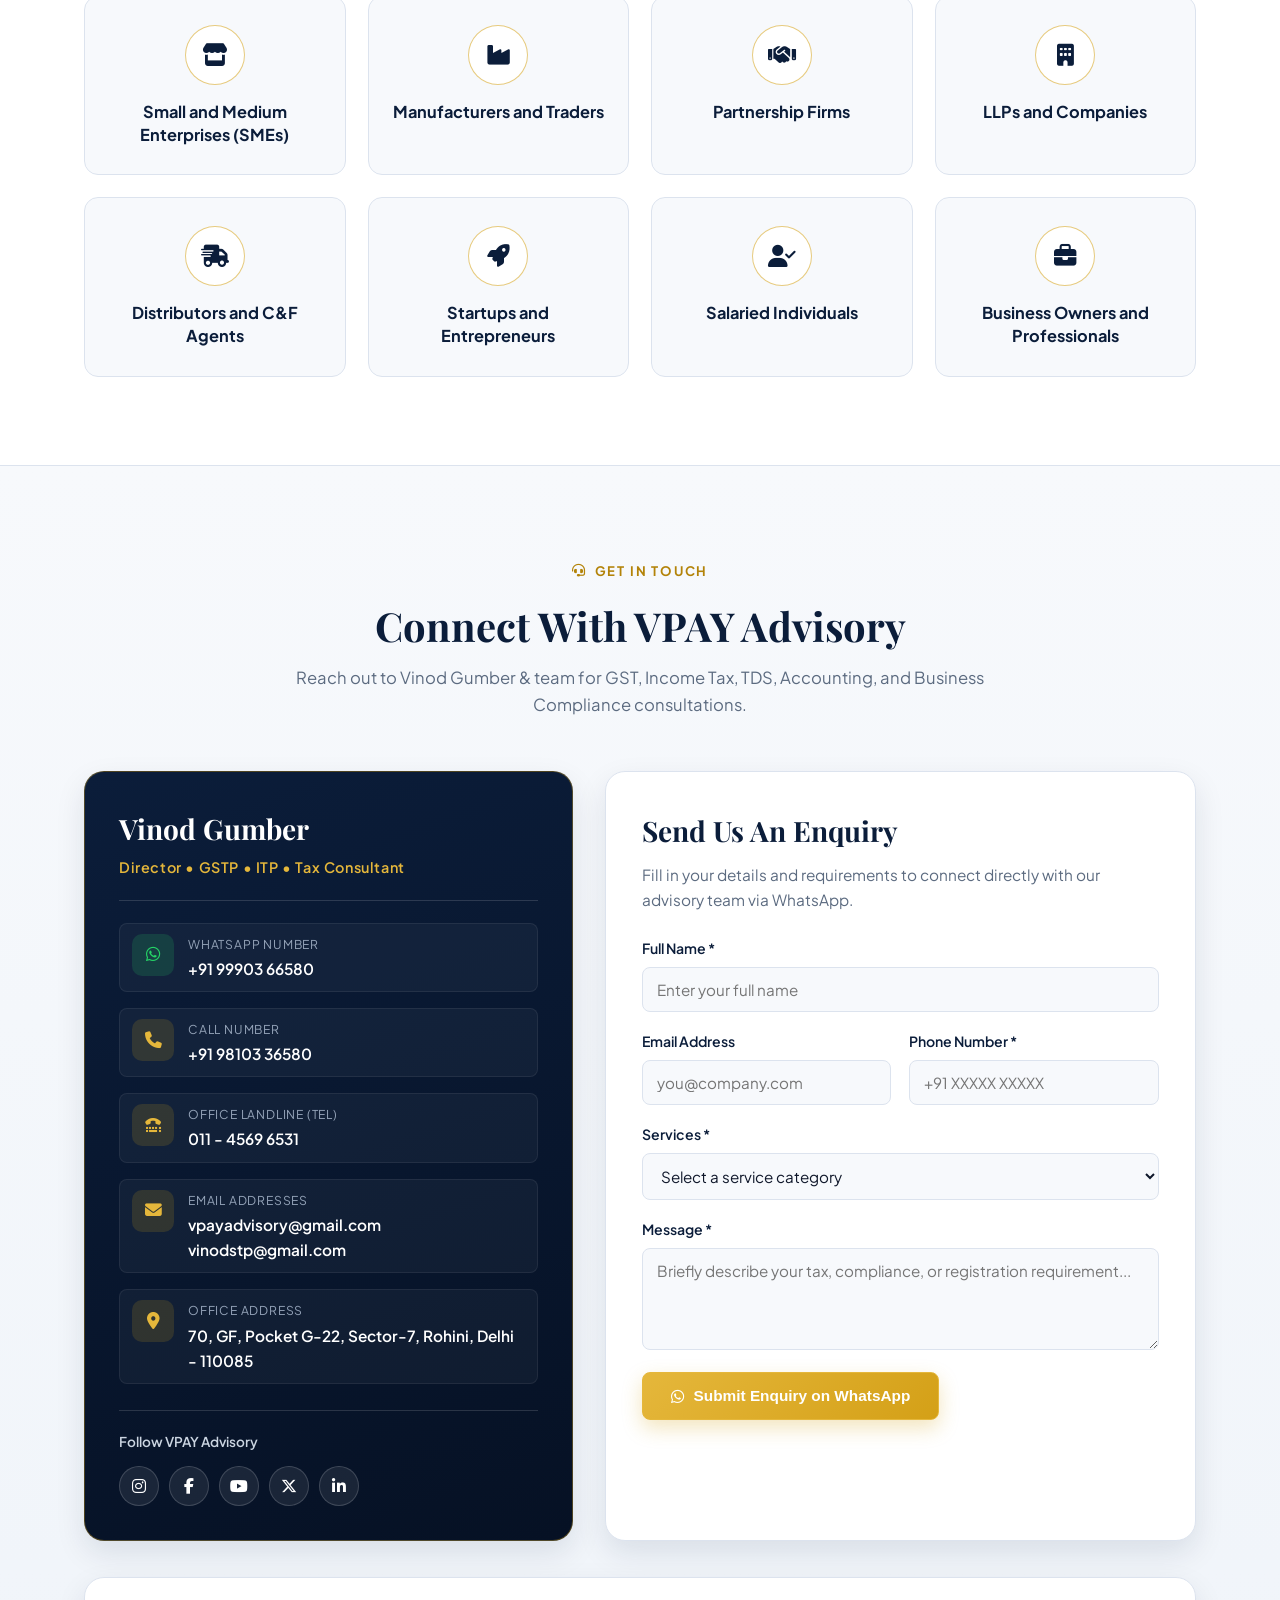
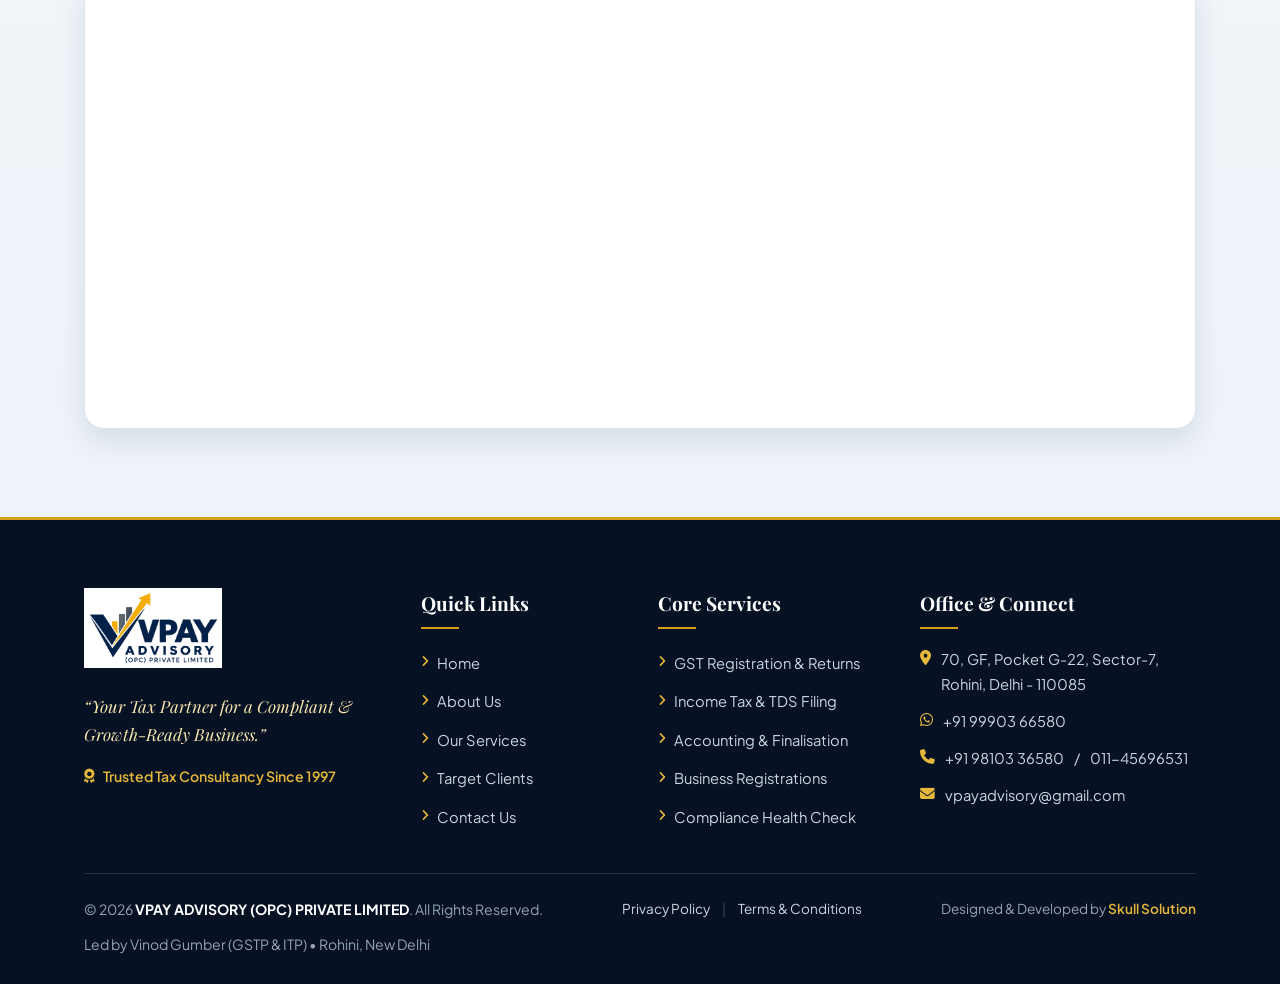
==== commit 87d747bb: "changes added favicon" ====
--- a/index.html
+++ b/index.html
@@ -5,7 +5,7 @@
     <meta name="viewport" content="width=device-width, initial-scale=1.0">
     <meta name="description" content="VPAY Advisory (OPC) Private Limited - Trusted Tax Consultancy Since 1997. Led by Vinod Gumber (GSTP & ITP) in Rohini, New Delhi. GST, Income Tax, TDS, Accounting & Business Advisory.">
     <title>VPAY Advisory (OPC) Private Limited | Trusted Tax Consultancy Since 1997</title>
-
+    <link rel="shortcut icon" href="assets/v-favicon.jpg" type="image/x-icon">
     <!-- Google Fonts: Playfair Display (Classic Serif Headings) & Plus Jakarta Sans (Clean Corporate Body) -->
     <link rel="preconnect" href="https://fonts.googleapis.com">
     <link rel="preconnect" href="https://fonts.gstatic.com" crossorigin>
@@ -812,6 +812,12 @@
 
             <div class="footer-bottom">
                 <p>&copy; <span id="currentYear">2026</span> <strong>VPAY ADVISORY (OPC) PRIVATE LIMITED</strong>. All Rights Reserved.</p>
+                <div class="footer-legal-links">
+                    <a href="privacy.html">Privacy Policy</a>
+                    <span class="footer-legal-sep">|</span>
+                    <a href="terms.html">Terms &amp; Conditions</a>
+                </div>
+                <p class="footer-credits">Designed &amp; Developed by <a href="https://skullsolution.com" target="_blank" rel="noopener noreferrer">Skull Solution</a></p>
                 <p class="footer-director">Led by Vinod Gumber (GSTP &amp; ITP) &bull; Rohini, New Delhi</p>
             </div>
         </div>
--- a/style/style.css
+++ b/style/style.css
@@ -1644,6 +1644,96 @@
     color: #94a3b8;
 }
 
+.footer-credits {
+    font-size: 0.85rem;
+    color: #94a3b8;
+}
+
+.footer-credits a {
+    color: var(--gold-400);
+    font-weight: 600;
+    transition: var(--transition);
+}
+
+.footer-credits a:hover {
+    color: var(--white);
+    text-decoration: underline;
+}
+
+.footer-legal-links {
+    display: flex;
+    align-items: center;
+    gap: 12px;
+}
+
+.footer-legal-links a {
+    color: #cbd5e1;
+    font-size: 0.85rem;
+    transition: var(--transition);
+}
+
+.footer-legal-links a:hover {
+    color: var(--gold-400);
+}
+
+.footer-legal-sep {
+    color: rgba(255, 255, 255, 0.2);
+}
+
+/* ==========================================================================
+   SIMPLE LEGAL / POLICY PAGE CONTENT
+   ========================================================================== */
+.legal-content-section {
+    background-color: var(--white);
+}
+
+.legal-content-wrap {
+    max-width: 900px;
+    margin: 0 auto;
+    color: var(--slate-700);
+    line-height: 1.8;
+}
+
+.legal-block {
+    margin-bottom: 32px;
+}
+
+.legal-block h2 {
+    font-family: var(--font-heading);
+    font-size: 1.45rem;
+    color: var(--navy-900);
+    margin-bottom: 12px;
+    border-bottom: 2px solid var(--gold-100);
+    padding-bottom: 6px;
+}
+
+.legal-block p {
+    margin-bottom: 12px;
+    font-size: 0.98rem;
+}
+
+.legal-block ul {
+    list-style: disc;
+    margin-left: 22px;
+    margin-bottom: 12px;
+}
+
+.legal-block ul li {
+    margin-bottom: 8px;
+    font-size: 0.96rem;
+}
+
+.legal-block strong {
+    color: var(--navy-900);
+}
+
+.legal-updated {
+    font-size: 0.88rem;
+    color: var(--slate-500);
+    font-style: italic;
+    margin-bottom: 26px;
+}
+
 .footer-bottom strong {
     color: var(--white);
 }
